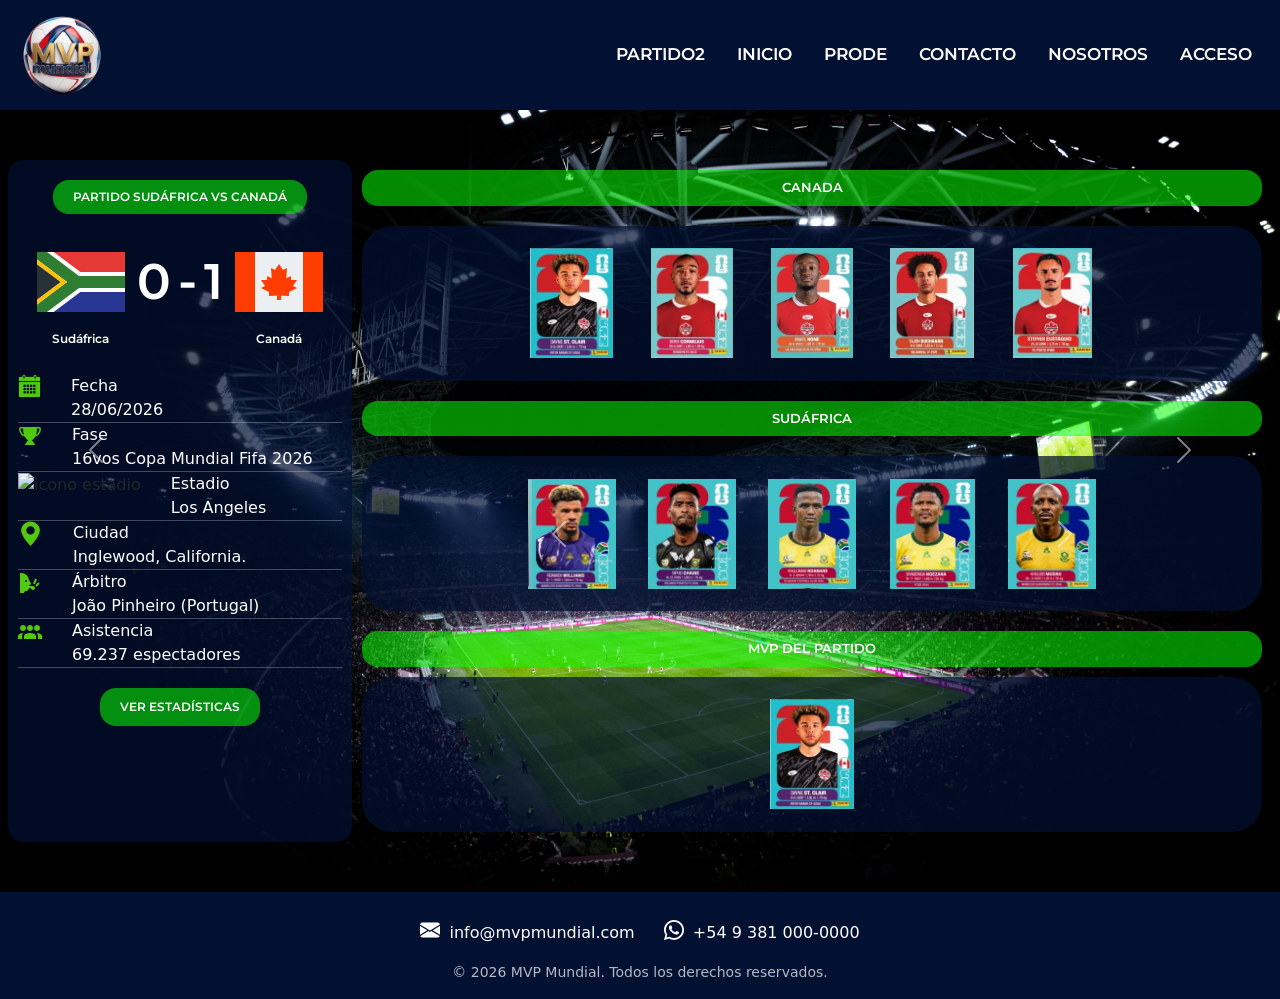
==== index.html @ 69d90908 "Se agraron nuevos efectos al logo, tambien al footer se le agego el mail y el contaacto" ====
<!doctype html>
<html lang="es">
  <head>
  <meta charset="UTF-8">
  <meta name="viewport" content="width=device-width, initial-scale=1.0">
  <meta name="description" content="pagina de mundial">
  <meta name="keywords" content="mundial 2026, album mundial, mvp, messi">
  <meta name="author" content="rosario ojeda, alejandro fourmantin, lucio llanos">
  <link rel="shortcut icon" href="./contenido/imagenes/logo.favicon.png" type="image/x-icon">
  <link href="https://cdn.jsdelivr.net/npm/bootstrap@5.3.8/dist/css/bootstrap.min.css" rel="stylesheet"
    integrity="sha384-sRIl4kxILFvY47J16cr9ZwB07vP4J8+LH7qKQnuqkuIAvNWLzeN8tE5YBujZqJLB" crossorigin="anonymous">
  <link rel="stylesheet" href="https://cdn.jsdelivr.net/npm/bootstrap-icons@1.13.1/font/bootstrap-icons.min.css">
  <link rel="stylesheet" href="./css/style.css">
  <title>MVPmundial</title>
</head>
<body>
    <header>
        <nav class="navbar navbar-expand-lg navegadorpadre p-0">
            <div class="container-fluid">
                <a class="navbar-brand" href="./index.html"><img src="./contenido/imagenes/LOGO.png" alt="logo"
                        class="logomundial"></a>
                <button class="navbar-toggler" type="button" data-bs-toggle="collapse"
                    data-bs-target="#navbarNavDropdown" aria-controls="navbarNavDropdown" aria-expanded="false"
                    aria-label="Toggle navigation">
                    <span class="navbar-toggler-icon"></span>
                </button>
                <div class="collapse navbar-collapse" id="navbarNavDropdown">
                    <ul class="navbar-nav ms-auto">
                       <li class="nav-item">
                            <a class="nav-link text-white fw-semibold mx-2" href="./pages/partido2.html">PARTIDO2</a>
                        </li>
                        <li class="nav-item">
                            <a class="nav-link text-white fw-semibold mx-2" href="./index.html">INICIO</a>
                        </li>
                         <li class="nav-item">
                            <a class="nav-link text-white fw-semibold mx-2" href="./pages/prode.html">PRODE</a>
                        </li>
                        <li class="nav-item">
                            <a class="nav-link text-white fw-semibold mx-2" href="./pages/contacto.html">CONTACTO</a>
                        </li>
                        <li class="nav-item">
                            <a class="nav-link text-white fw-semibold mx-2" href="./pages/nosotros.html">NOSOTROS</a>
                        </li>
                        <li class="nav-item">
                            <a class="nav-link text-white fw-semibold mx-2" href="./pages/login.html">ACCESO</a>
                        </li>
                       
                </div>
            </div>
        </nav>
    </header>
    <main>
        <section class="container">
      <section class="container1">
        <h6>PARTIDO SUDÁFRICA VS CANADÁ</h6>
        <div class="container-puntaje">
          <div class="bandera">
            <img
              src="./contenido/imagenes/BanderaSudafrica.png"
              alt="icono bandera argentina"
            />
            <p>Sudáfrica</p>
          </div>
          <div class="puntaje">
            <span class="puntaje-numero">0</span>
            <span class="puntaje-separador">-</span>
            <span class="puntaje-numero">1</span>
          </div>
          <div class="bandera">
            <img
              src="./contenido/imagenes/BanderaCanada.png"
              alt="icono bandera canada"
            />
            <p>Canadá</p>
          </div>
        </div>
        <div class="container-info">
          <article class="dato1">
            <div class="icono">
              <img
                src="./contenido/imagenes/IconoFecha.png"
                alt="icono fecha"
              />
            </div>
            <div class="info">
              <span class="infoTitulo">Fecha</span>
              <span class="infoValor">28/06/2026</span>
            </div>
          </article>
          <hr>
          <article class="dato1">
            <div class="icono">
              <img
                src="./contenido/imagenes/IconoTrofeo.png"
                alt="icono trofeo"
              />
            </div>
            <div class="info">
              <span class="infoTitulo">Fase</span>
              <span class="infoValor">16vos Copa Mundial Fifa 2026</span>
            </div>
          </article>
          <hr>
          <article class="dato1">
            <div class="icono">
              <img
                src="./contenido/imagenes/iconoEstadio.png"
                alt="icono estadio"
              />
            </div>
            <div class="info">
              <span class="infoTitulo">Estadio</span>
              <span class="infoValor">Los Angeles</span>
            </div>
          </article>
          <hr>
          <article class="dato1">
            <div class="icono">
              <img
                src="./contenido/imagenes/IconoUbi.png"
                alt="icono ubicacion"
              />
            </div>
            <div class="info">
              <span class="infoTitulo">Ciudad</span>
              <span class="infoValor">Inglewood, California.</span>
            </div>
          </article>
          <hr>
          <article class="dato1">
            <div class="icono">
              <img
                src="./contenido/imagenes/IconoArbitro.png"
                alt="icono arbitro"
              />
            </div>
            <div class="info">
              <span class="infoTitulo">Árbitro</span>
              <span class="infoValor">João Pinheiro (Portugal)</span>
            </div>
          </article>
          <hr>
          <article class="dato1">
            <div class="icono">
              <img
                src="./contenido/imagenes/IconoPersonas.png"
                alt="icono personas"
              />
            </div>
            <div class="info">
              <span class="infoTitulo">Asistencia</span>
              <span class="infoValor">69.237 espectadores</span>
            </div>
          </article>
          <hr>
        </div>
        <div class="container-boton">
            <button
              class="btn boton"
              type="button"
              data-bs-toggle="collapse"
              data-bs-target="#estadisticas"
              aria-expanded="false"
              aria-controls="estadisticas"
            >
              VER ESTADÍSTICAS
            </button>
            <div class="collapse collapse-horizontal" id="estadisticas">
              <div class="card card-body" style="width: 300px">
                <h6>ESTADÍSTICAS</h6>
                <div class="estadisticasNombre">
                  <P>Sudáfrica</P>
                  <P>Canadá</P>
                </div>
                <article>
                  <div class="fila">
                    <p>58%</p>
                    <p>Posesión</p>
                    <p>42%</p>
                  </div>
                  <div class="barra">
                    <div class="verde1"></div>
                    <div class="azul1"></div>
                  </div>
                </article>
                <article>
                  <div class="fila">
                    <p>12</p>
                    <p>Tiros</p>
                    <p>6</p>
                  </div>
                  <div class="barra">
                    <div class="verde2"></div>
                    <div class="azul2"></div>
                  </div>
                </article>
                <article>
                  <div class="fila">
                    <p>7</p>
                    <p>Tiros al arco</p>
                    <p>1</p>
                  </div>
                  <div class="barra">
                    <div class="verde3"></div>
                    <div class="azul3"></div>
                  </div>
                </article>
                <article>
                  <div class="fila">
                    <p>0</p>
                    <p>Tarjetas Amarillas</p>
                    <p>2</p>
                  </div>
                  <div class="barra">
                    <div class="verde4"></div>
                    <div class="azul4"></div>
                  </div>
                </article>
                <article>
                  <div class="fila">
                    <p>0</p>
                    <p>Tarjetas Rojas</p>
                    <p>0</p>
                  </div>
                  <div class="barra">
                    <div class="verde5"></div>
                    <div class="azul5"></div>
                  </div>
                </article>
              </div>
            </div>
        </div>
      </section>
      <section class="container2">
      <H3 class="nombres">CANADA</H3>
        <section class="equipos">
        <div class="container-padre">
          <div class="carousel1">
            <div id="carousel1" class="carousel slide">
              <div class="carousel-inner">
                <div class="carousel-item active">
                  <img
                    class="figu col-12"
                    src="./contenido/imagenes/CANADA1.jpg"
                    class="d-block w-100"
                    alt="..."
                  />
                  <img
                    class="figu col-12"
                    src="./contenido/imagenes/CANADA2.jpg"
                    class="d-block w-100"
                    alt="..."
                  />
                  <img
                    class="figu col-12"
                    src="./contenido/imagenes/CANADA3.jpg"
                    class="d-block w-100"
                    alt="..."
                  />
                  <img
                    class="figu col-12"
                    src="./contenido/imagenes/CANADA4.jpg"
                    class="d-block w-100"
                    alt="..."
                  />
                  <img
                    class="figu col-12"
                    src="./contenido/imagenes/CANADA5.jpg"
                    class="d-block w-100"
                    alt="..."
                  />
                  </div>
                </div>
                <div class="carousel-item">
                  <img
                    class="figu"
                    src="./contenido/imagenes/CANADA.jpg"
                    class="d-block w-100"
                    alt="..."
                  />
                  <img
                    class="figu"
                    src="./contenido/imagenes/CANADA7.jpg"
                    class="d-block w-100"
                    alt="..."
                  />
                  <img
                    class="figu"
                    src="./contenido/imagenes/CANADA8.jpg"
                    class="d-block w-100"
                    alt="..."
                  />
                  <img
                    class="figu"
                    src="./contenido/imagenes/CANADA9.jpg"
                    class="d-block w-100"
                    alt="..."
                  />
                  <img
                    class="figu"
                    src="./contenido/imagenes/CANADA10.jpg"
                    class="d-block w-100"
                    alt="..."
                  />
                  <img
                    class="figu"
                    src="./contenido/imagenes/CANADA11.jpg"
                    class="d-block w-100"
                    alt="..."
                  />
                   </div>
                </div>
              </div>
              <button
                class="carousel-control-prev"
                type="button"
                data-bs-target="#carousel1"
                data-bs-slide="prev"
              >
                <span
                  class="carousel-control-prev-icon"
                  aria-hidden="true"
                ></span>
                <span class="visually-hidden">Previous</span>
              </button>
              <button
                class="carousel-control-next"
                type="button"
                data-bs-target="#carousel1"
                data-bs-slide="next"
              >
                <span
                  class="carousel-control-next-icon"
                  aria-hidden="true"
                ></span>
                <span class="visually-hidden">Next</span>
              </button>
            </div>
          </div>
        </div>
      </section>
       <h3 class="nombres">SUDÁFRICA</h3>
        <section class="equipos">
        <div class="container-padre">
          <div class="carousel1">
            <div id="carousel4" class="carousel slide">
              <div class="carousel-inner">
                <div class="carousel-item active">
                  <img
                    class="figu"
                    src="./contenido/imagenes/sud1.jpg"
                    class="d-block w-100"
                    alt="..."
                  />
                  <img
                    class="figu"
                    src="./contenido/imagenes/sud2.jpg"
                    class="d-block w-100"
                    alt="..."
                  />
                  <img
                    class="figu"
                    src="./contenido/imagenes/sud3.jpg"
                    class="d-block w-100"
                    alt="..."
                  />
                  <img
                    class="figu"
                    src="./contenido/imagenes/sud4.jpg"
                    class="d-block w-100"
                    alt="..."
                  />
                  <img
                    class="figu"
                    src="./contenido/imagenes/sud5.jpg"
                    class="d-block w-100"
                    alt="..."
                  />
                </div>
                <div class="carousel-item canada">
                  <img
                    class="figu"
                    src="./contenido/imagenes/sud6.jpg"
                    class="d-block w-100"
                    alt="..."
                  />
                  <img
                    class="figu"
                    src="./contenido/imagenes/sud7.jpg"
                    class="d-block w-100"
                    alt="..."
                  />
                  <img
                    class="figu"
                    src="./contenido/imagenes/sud8.jpg"
                    class="d-block w-100"
                    alt="..."
                  />
                  <img
                    class="figu"
                    src="./contenido/imagenes/sud9.jpg"
                    class="d-block w-100"
                    alt="..."
                  />
                  <img
                    class="figu"
                    src="./contenido/imagenes/sud10.jpg"
                    class="d-block w-100"
                    alt="..."
                  />
                  <img
                    class="figu"
                    src="./contenido/imagenes/sud11.jpg"
                    class="d-block w-100"
                    alt="..."
                  />
                </div>
              </div>
              <button
                class="carousel-control-prev"
                type="button"
                data-bs-target="#carousel4"
                data-bs-slide="prev"
              >
                <span
                  class="carousel-control-prev-icon"
                  aria-hidden="true"
                ></span>
                <span class="visually-hidden">Previous</span>
              </button>
              <button
                class="carousel-control-next"
                type="button"
                data-bs-target="#carousel4"
                data-bs-slide="next"
              >
                <span
                  class="carousel-control-next-icon"
                  aria-hidden="true"
                ></span>
                <span class="visually-hidden">Next</span>
              </button>
            </div>
          </div>
        </div>
      </section>  
          <H3 class="nombres">MVP DEL PARTIDO</H3>
        <section class="mvp">
       <img class="figu" src="./contenido/imagenes/CANADA1.jpg" alt="">
      </section>
    </section>
    </section>
    </main>
    <footer class="pt-4 pb-3 bg-footer text-white mt-auto w-100">
        <div class="container-fluid text-center">
            
            <div class="mb-3">
                <a href="mailto:info@mvpmundial.com" class="text-white text-decoration-none me-3 me-md-4 d-inline-block mb-2 mb-md-0">
                    <i class="bi bi-envelope-fill fs-5 me-1"></i> info@mvpmundial.com
                </a>
                
                <a href="./error404.html" target="_blank" class="text-white text-decoration-none d-inline-block">
                    <i class="bi bi-whatsapp fs-5 me-1"></i> +54 9 381 000-0000
                </a>
            </div>

            <p class="mb-0 small texto-copyright">
                &copy; 2026 MVP Mundial. Todos los derechos reservados.
            </p>
            
        </div>
    </footer>
    <script src="https://cdn.jsdelivr.net/npm/bootstrap@5.3.8/dist/js/bootstrap.bundle.min.js"
        integrity="sha384-FKyoEForCGlyvwx9Hj09JcYn3nv7wiPVlz7YYwJrWVcXK/BmnVDxM+D2scQbITxI"
        crossorigin="anonymous"></script>
</body>
</html>
---- css/style.css ----
@import url("https://fonts.googleapis.com/css2?family=Montserrat:wght@100..900&display=swap");

/* ==========================
RESET
========================== */

* {
  margin: 0;
  padding: 0;
  box-sizing: border-box;
}

/* ==========================
VARIABLES
========================== */

:root {
  /* Colores */
  --color-primary: #021031;
  --color-secondary: #3a954a;
  --color-danger: #d33b45;
  --color-texto: #ffffff;
  --color-subtitulos: #ebebeb;
  --color-cards: #021031b6;
  --color-nav: #021031cb;
  --color-dorado-oscuro: #d4af37;

  /* Tipografía */
  --font-family: "Montserrat", sans-serif;
  --font-size: 17px;
  --font-grosor: 600;
  --font-background: #09ff008a;

  /* Bordes */
  --border-radius: 1rem;
  --border-none: 0;
}

/* ==========================
ESTILOS GENERALES
========================== */

main {
  background-image: url(../contenido/imagenes/Estadio.jpg);
  background-size: cover;
  display: flex;
  justify-content: center;
}

hr {
  width: 100%;
  margin: auto;
  color: var(--color-texto);
}

span {
  color: var(--color-texto);
}

/* ==========================
NAVBAR
========================== */

.navegadorpadre {
  font-family: var(--font-family);
  font-size: var(--font-size);
  background-color: var(--color-primary);
}

.logomundial {
  height: 100px;
  width: auto;
  transition: transform 0.3s ease-in-out, filter 0.3s ease-in-out;
}
.logomundial:hover {
    transform: scale(1.1); 
    filter: drop-shadow(0px 5px 15px rgba(250, 250, 250, 0.918)); 
    cursor: pointer;
}

.nav-link {
  display: inline-block;
  transition: transform 0.2s;
}

.nav-link:hover {
  transform: scale(1.1);
}

.navbar-toggler-icon {
  filter: invert(1) brightness(100%);
}
/* ==========================
CONTENEDOR PRINCIPAL
========================== */

.container {
  display: flex;
  flex-direction: row;
  justify-content: center;
  width: 100%;
  margin: 0;
  padding: 50px;
}

/* ==========================
TARJETA DEL PARTIDO
========================== */

.container1 {
  width: 400px;
  padding: 10px;
  background-color: var(--color-cards);
  border: var(--border-none);
  border-radius: var(--border-radius);
  display: flex;
  flex-direction: column;
  align-items: center;
}

.container-puntaje {
  width: 100%;
  display: flex;
  flex-direction: row;
  padding: 10px 20px;
  color: var(--color-texto);
  font-family: var(--font-family);
  font-size: 12px;
  font-weight: var(--font-grosor);
}

.bandera {
  width: 30%;
  display: flex;
  flex-direction: column;
  align-items: center;
  color: var(--color-texto);
}

.puntaje {
  width: 40%;
  display: flex;
  justify-content: space-around;
  align-items: flex-start;
  font-family: var(--font-family);
  font-size: 50px;
  font-weight: var(--font-grosor);
  color: var(--color-texto);
  padding: 10px;
}

.container-info {
  width: 100%;
  display: flex;
  flex-direction: column;
}

.dato1 {
  display: flex;
  width: 100%;
}

.info {
  display: flex;
  flex-direction: column;
  margin-left: 30px;
}

.infoTitulo,
.infoValor {
  color: var(--color-texto);
}

/* ==========================
BOTONES
========================== */

.container-boton {
  position: relative;
  display: flex;
  align-items: flex-start;
  gap: 10px;
  padding-top: 10px;
}

.boton,
h6 {
  padding: 10px 20px;
  margin: 10px;
  border: var(--border-none);
  border-radius: var(--border-radius);
  background-color: var(--font-background);
  color: var(--color-texto);
  font-family: var(--font-family);
  font-size: 12px;
  font-weight: var(--font-grosor);
  text-align: center;
  animation: brillo 2s ease-in-out infinite alternate;
}

.boton:hover {
  transform: scale(1.1);
  transition: 0.2s;
  color: var(--color-texto);
}

#estadisticas {
  position: absolute;
  bottom: 60px;
  left: 50%;
  transform: translateX(-50%);
  z-index: 1000;
}

/* ==========================
ESTADÍSTICAS
========================== */

.card-body {
  display: flex;
  flex-direction: column;
  background-color: rgb(199, 199, 199);
}

.estadisticasNombre,
.fila {
  width: 100%;
  display: flex;
  justify-content: space-between;
}

.barra {
  display: flex;
}
/* ==========================
FIGURITAS Y CARRUSEL
========================== */

.equipos {
  display: flex;
}

.container-padre,
.mvp {
  margin: 10px;
  width: 900px;
  height: 155px;
  padding: 15px;
  background-color: var(--color-cards);
  border-radius: 30px;
  display: flex;
  justify-content: center;
  align-items: center;
}

.figu {
  width: 105px;
  height: 110px;
  margin: 5px;
  object-fit: contain;
  cursor: pointer;
  transition: transform 0.3s ease;
}

.figu:hover {
  transform: scale(1.1);
}

.nombres {
  display: flex;
  justify-content: center;
  margin: 10px;
  padding: 10px 20px;
  border: none;
  border-radius: var(--border-radius);
  background-color: var(--font-background);
  color: var(--color-texto);
  font-family: var(--font-family);
  font-size: 13px;
  font-weight: var(--font-grosor);
  animation: brillo 2s ease-in-out infinite alternate;
}

@keyframes brillo {
  from {
    text-shadow:
      0 0 3px #fff,
      0 0 4px #fff,
      0 0 10px #ffcc00,
      0 0 14px #ffcc00;
  }
}

/* ==========================
PRODE
========================== */

.prode2 {
  padding: 50px;
}

.titulo-prode {
  padding: 10px;
  border-radius: var(--border-radius);
  background-color: var(--font-background);
  color: var(--color-texto);
  font-family: var(--font-family);
  font-size: 30px;
  font-weight: var(--font-grosor);
  animation: brillo 2s ease-in-out infinite alternate;
}

.container-prode {
  display: flex;
  justify-content: space-around;
  flex-wrap: wrap;
}

.equipos-prode {
  width: 50%;
}

.carousel-prode {
  width: 300px;
}

.espacios {
  height: 10px;
}

.bg-prode {
  background-color: var(--color-cards);
  border-radius: var(--border-radius);
}

/* ==========================
NOSOTROS
========================== */

.container-nosotros {
  background-color: rgb(248, 242, 242);
  border-radius: var(--border-radius);
  padding: 10px;
}
/* ==========================
FOOTER
========================== */

.bg-footer {
  background-color: var(--color-primary);
}

.separador-footer {
  border-top: 1px solid var(--color-subtitulos);
}

.texto-copyright {
  color: rgba(255, 255, 255, 0.7);
}

footer {
  margin: 0;
  padding: 0;
}
/* ==========================
RESPONSIVE
========================== */
/* ==========================
CELULAR
========================== */

@media (max-width: 768px) {
  .container {
    flex-direction: column;
    padding: 20px;
  }

  .container1,
  .container2 {
    width: 100%;
  }

  .container-padre,
  .mvp {
    width: 100%;
    height: auto;
    padding: 15px;
  }

  .grid-figu {
    display: grid;
    grid-template-columns: 1fr;
    justify-items: center;
    align-items: center;
    gap: 15px;
    width: 100%;
  }

  .figu {
    width: 120px;
    height: auto;
  }

  .carousel-item {
    width: 100%;
  }
}
/* ==========================
TABLET
========================== */

@media (max-width: 1024px) {
  .container {
    flex-wrap: wrap;
  }

  .container1,
  .container2 {
    width: 100%;
  }

  .container-padre,
  .mvp {
    width: 100%;
    height: auto;
  }

  .grid-figu {
    display: grid;
    grid-template-columns: repeat(3, 1fr);
    justify-items: center;
    align-items: center;
    gap: 10px;
  }

  .figu {
    width: 90px;
    height: auto;
  }
}
.btn-contacto {
    background-color:#021031;
    border-color:#021031
}

.btn-contacto:hover {
    background-color: #0b5ed7
}
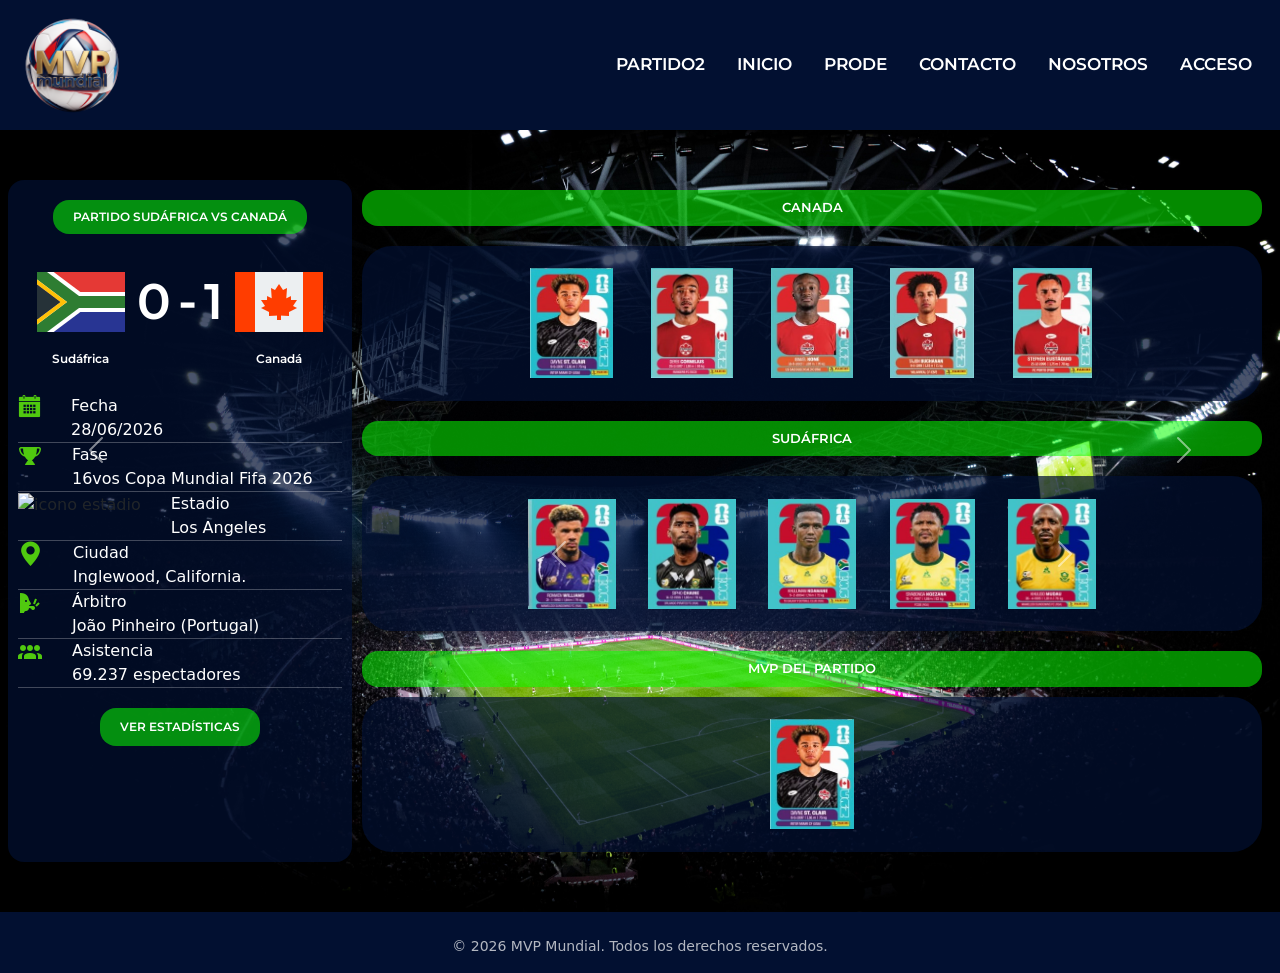
==== commit 66faf8dc: "Merge pull request #28 from luciollanos1234-eng/feature/container-padre2 Feature/container padre2" ====
--- a/index.html
+++ b/index.html
@@ -451,23 +451,11 @@
     </section>
     </section>
     </main>
-    <footer class="pt-4 pb-3 bg-footer text-white mt-auto w-100">
-        <div class="container-fluid text-center">
-            
-            <div class="mb-3">
-                <a href="mailto:info@mvpmundial.com" class="text-white text-decoration-none me-3 me-md-4 d-inline-block mb-2 mb-md-0">
-                    <i class="bi bi-envelope-fill fs-5 me-1"></i> info@mvpmundial.com
-                </a>
-                
-                <a href="./error404.html" target="_blank" class="text-white text-decoration-none d-inline-block">
-                    <i class="bi bi-whatsapp fs-5 me-1"></i> +54 9 381 000-0000
-                </a>
-            </div>
-
+    <footer class="pt-4 pb-3 bg-footer text-white">
+        <div class="container-footer text-center">
             <p class="mb-0 small texto-copyright">
                 &copy; 2026 MVP Mundial. Todos los derechos reservados.
             </p>
-            
         </div>
     </footer>
     <script src="https://cdn.jsdelivr.net/npm/bootstrap@5.3.8/dist/js/bootstrap.bundle.min.js"
--- a/css/style.css
+++ b/css/style.css
@@ -68,14 +68,8 @@
 }
 
 .logomundial {
-  height: 100px;
+  height: 120px;
   width: auto;
-  transition: transform 0.3s ease-in-out, filter 0.3s ease-in-out;
-}
-.logomundial:hover {
-    transform: scale(1.1); 
-    filter: drop-shadow(0px 5px 15px rgba(250, 250, 250, 0.918)); 
-    cursor: pointer;
 }
 
 .nav-link {
@@ -438,11 +432,3 @@
     height: auto;
   }
 }
-.btn-contacto {
-    background-color:#021031;
-    border-color:#021031
-}
-
-.btn-contacto:hover {
-    background-color: #0b5ed7
-}
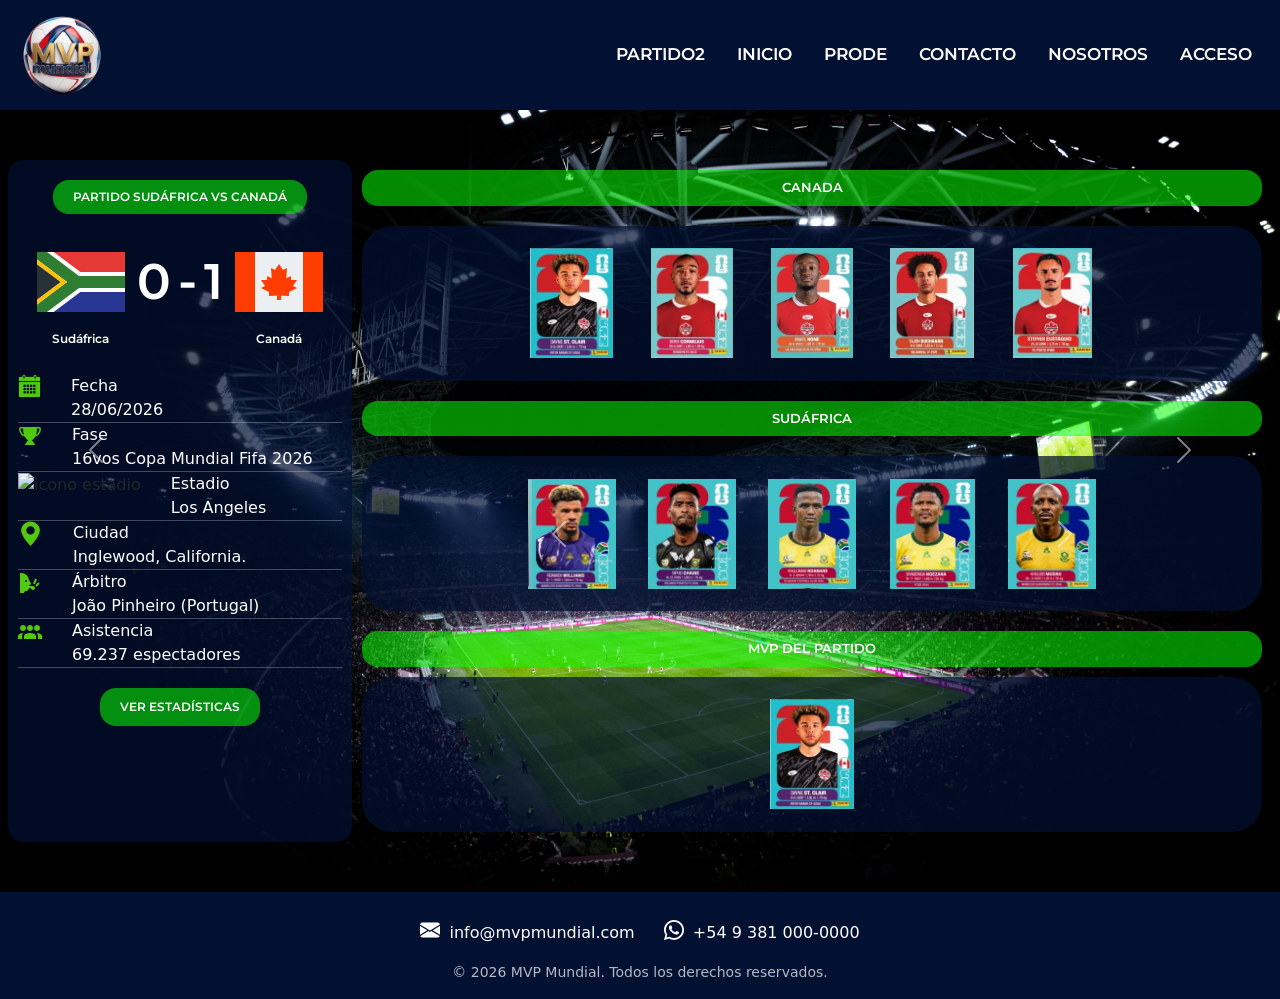
==== commit 67f88eab: "Merge pull request #29 from luciollanos1234-eng/future/nabvart3 Future/nabvart3" ====
--- a/index.html
+++ b/index.html
@@ -451,11 +451,23 @@
     </section>
     </section>
     </main>
-    <footer class="pt-4 pb-3 bg-footer text-white">
-        <div class="container-footer text-center">
+    <footer class="pt-4 pb-3 bg-footer text-white mt-auto w-100">
+        <div class="container-fluid text-center">
+            
+            <div class="mb-3">
+                <a href="mailto:info@mvpmundial.com" class="text-white text-decoration-none me-3 me-md-4 d-inline-block mb-2 mb-md-0">
+                    <i class="bi bi-envelope-fill fs-5 me-1"></i> info@mvpmundial.com
+                </a>
+                
+                <a href="./error404.html" target="_blank" class="text-white text-decoration-none d-inline-block">
+                    <i class="bi bi-whatsapp fs-5 me-1"></i> +54 9 381 000-0000
+                </a>
+            </div>
+
             <p class="mb-0 small texto-copyright">
                 &copy; 2026 MVP Mundial. Todos los derechos reservados.
             </p>
+            
         </div>
     </footer>
     <script src="https://cdn.jsdelivr.net/npm/bootstrap@5.3.8/dist/js/bootstrap.bundle.min.js"
--- a/css/style.css
+++ b/css/style.css
@@ -68,8 +68,14 @@
 }
 
 .logomundial {
-  height: 120px;
+  height: 100px;
   width: auto;
+  transition: transform 0.3s ease-in-out, filter 0.3s ease-in-out;
+}
+.logomundial:hover {
+    transform: scale(1.1); 
+    filter: drop-shadow(0px 5px 15px rgba(250, 250, 250, 0.918)); 
+    cursor: pointer;
 }
 
 .nav-link {
@@ -432,3 +438,11 @@
     height: auto;
   }
 }
+.btn-contacto {
+    background-color:#021031;
+    border-color:#021031
+}
+
+.btn-contacto:hover {
+    background-color: #0b5ed7
+}
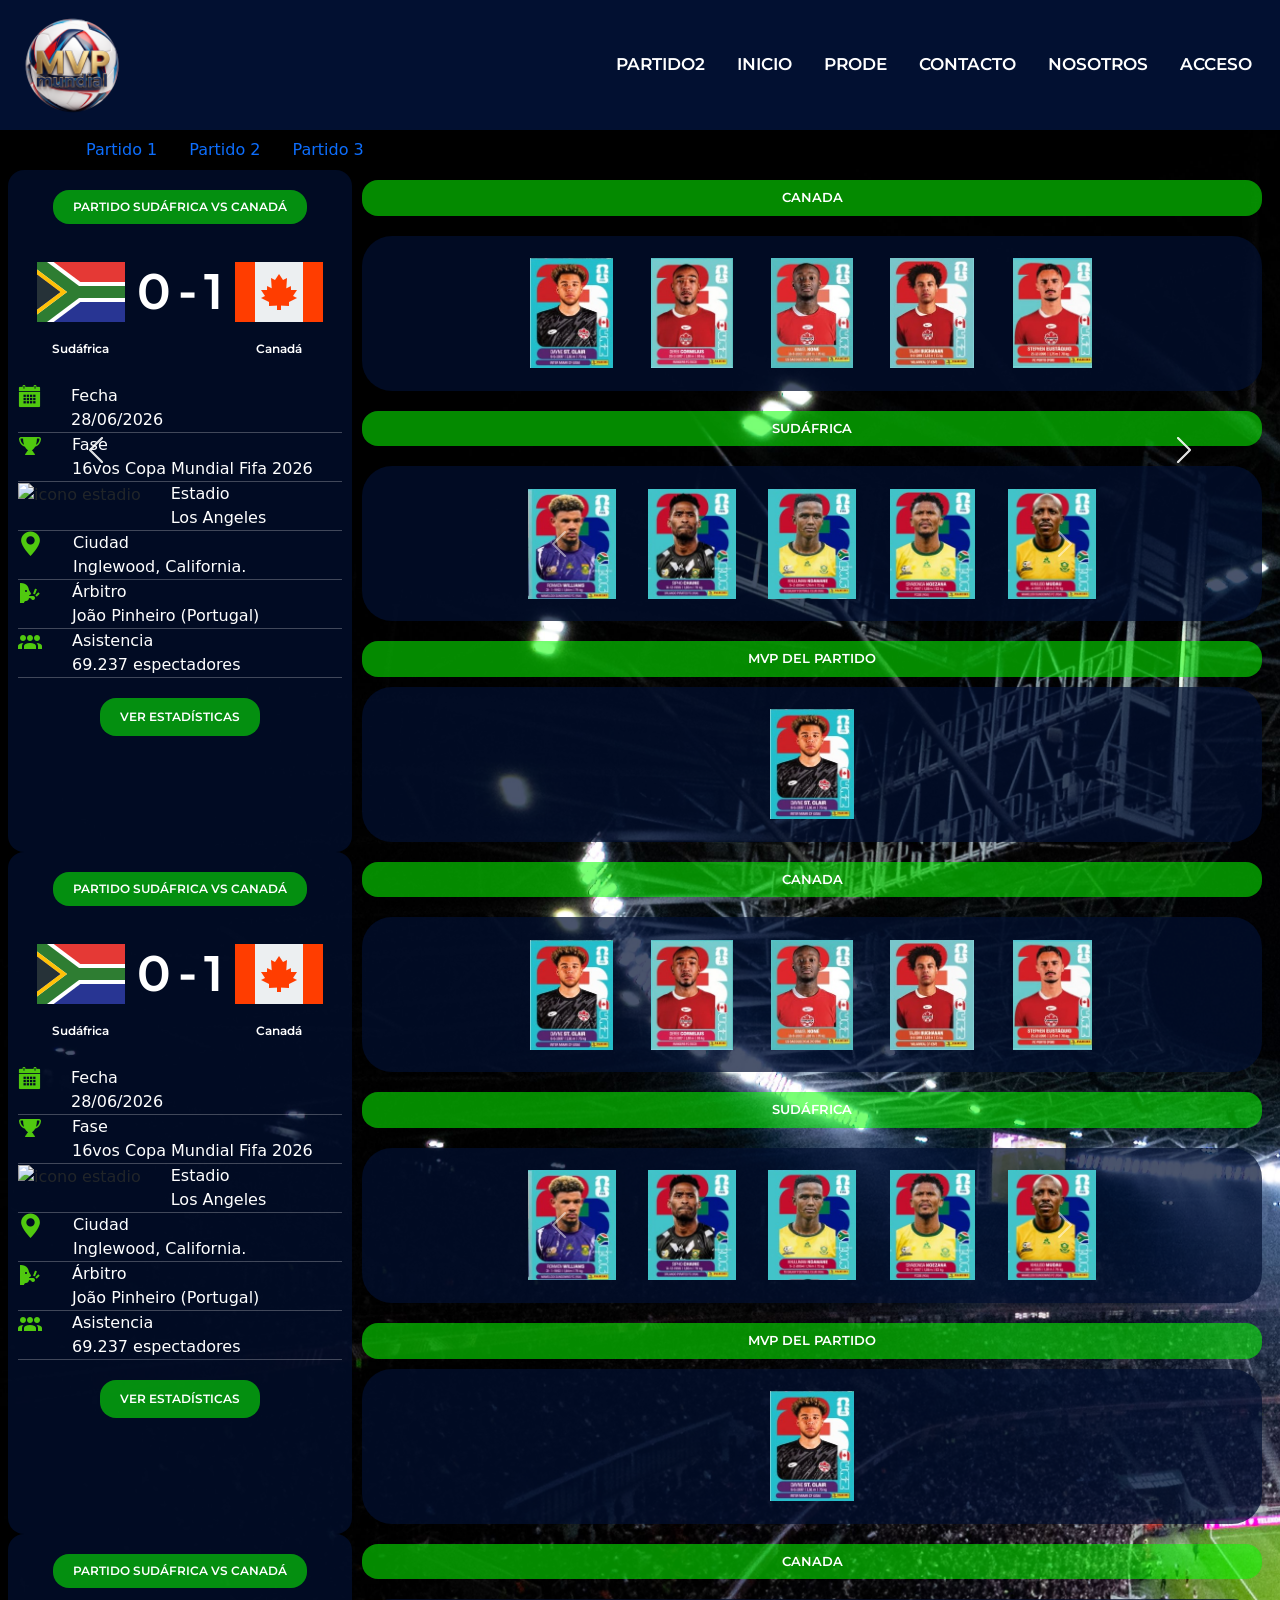
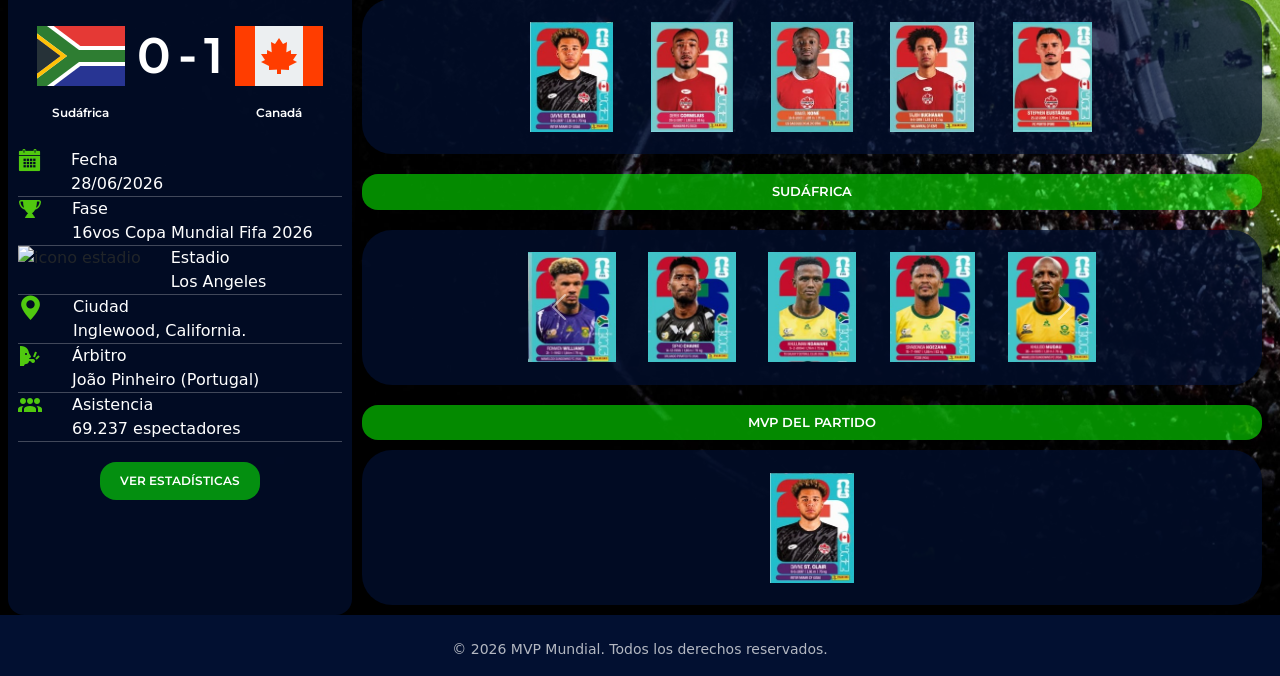
==== commit 2b7343ac: "agregue boton de navs tabs de bootrstrap debajo de la class contenedor-padre en html y ids en seccio" ====
--- a/index.html
+++ b/index.html
@@ -50,7 +50,19 @@
         </nav>
     </header>
     <main>
-        <section class="container">
+    <section class="contenedor-padre">
+   <ul class="nav p-5justify-content-center">
+  <li class="nav-item">
+    <a class="nav-link active" aria-current="page" href="#partido1">Partido 1</a>
+  </li>
+  <li class="nav-item">
+    <a class="nav-link" href="#partido2">Partido 2</a>
+  </li>
+  <li class="nav-item">
+    <a class="nav-link" href="#partido3">Partido 3</a>
+  </li>
+</ul>
+    <section class="container" id="partido1">
       <section class="container1">
         <h6>PARTIDO SUDÁFRICA VS CANADÁ</h6>
         <div class="container-puntaje">
@@ -450,24 +462,813 @@
       </section>
     </section>
     </section>
+     <section class="container" id="partido2">
+      <section class="container1">
+        <h6>PARTIDO SUDÁFRICA VS CANADÁ</h6>
+        <div class="container-puntaje">
+          <div class="bandera">
+            <img
+              src="./contenido/imagenes/BanderaSudafrica.png"
+              alt="icono bandera argentina"
+            />
+            <p>Sudáfrica</p>
+          </div>
+          <div class="puntaje">
+            <span class="puntaje-numero">0</span>
+            <span class="puntaje-separador">-</span>
+            <span class="puntaje-numero">1</span>
+          </div>
+          <div class="bandera">
+            <img
+              src="./contenido/imagenes/BanderaCanada.png"
+              alt="icono bandera canada"
+            />
+            <p>Canadá</p>
+          </div>
+        </div>
+        <div class="container-info">
+          <article class="dato1">
+            <div class="icono">
+              <img
+                src="./contenido/imagenes/IconoFecha.png"
+                alt="icono fecha"
+              />
+            </div>
+            <div class="info">
+              <span class="infoTitulo">Fecha</span>
+              <span class="infoValor">28/06/2026</span>
+            </div>
+          </article>
+          <hr>
+          <article class="dato1">
+            <div class="icono">
+              <img
+                src="./contenido/imagenes/IconoTrofeo.png"
+                alt="icono trofeo"
+              />
+            </div>
+            <div class="info">
+              <span class="infoTitulo">Fase</span>
+              <span class="infoValor">16vos Copa Mundial Fifa 2026</span>
+            </div>
+          </article>
+          <hr>
+          <article class="dato1">
+            <div class="icono">
+              <img
+                src="./contenido/imagenes/iconoEstadio.png"
+                alt="icono estadio"
+              />
+            </div>
+            <div class="info">
+              <span class="infoTitulo">Estadio</span>
+              <span class="infoValor">Los Angeles</span>
+            </div>
+          </article>
+          <hr>
+          <article class="dato1">
+            <div class="icono">
+              <img
+                src="./contenido/imagenes/IconoUbi.png"
+                alt="icono ubicacion"
+              />
+            </div>
+            <div class="info">
+              <span class="infoTitulo">Ciudad</span>
+              <span class="infoValor">Inglewood, California.</span>
+            </div>
+          </article>
+          <hr>
+          <article class="dato1">
+            <div class="icono">
+              <img
+                src="./contenido/imagenes/IconoArbitro.png"
+                alt="icono arbitro"
+              />
+            </div>
+            <div class="info">
+              <span class="infoTitulo">Árbitro</span>
+              <span class="infoValor">João Pinheiro (Portugal)</span>
+            </div>
+          </article>
+          <hr>
+          <article class="dato1">
+            <div class="icono">
+              <img
+                src="./contenido/imagenes/IconoPersonas.png"
+                alt="icono personas"
+              />
+            </div>
+            <div class="info">
+              <span class="infoTitulo">Asistencia</span>
+              <span class="infoValor">69.237 espectadores</span>
+            </div>
+          </article>
+          <hr>
+        </div>
+        <div class="container-boton">
+            <button
+              class="btn boton"
+              type="button"
+              data-bs-toggle="collapse"
+              data-bs-target="#estadisticas"
+              aria-expanded="false"
+              aria-controls="estadisticas"
+            >
+              VER ESTADÍSTICAS
+            </button>
+            <div class="collapse collapse-horizontal" id="estadisticas">
+              <div class="card card-body" style="width: 300px">
+                <h6>ESTADÍSTICAS</h6>
+                <div class="estadisticasNombre">
+                  <P>Sudáfrica</P>
+                  <P>Canadá</P>
+                </div>
+                <article>
+                  <div class="fila">
+                    <p>58%</p>
+                    <p>Posesión</p>
+                    <p>42%</p>
+                  </div>
+                  <div class="barra">
+                    <div class="verde1"></div>
+                    <div class="azul1"></div>
+                  </div>
+                </article>
+                <article>
+                  <div class="fila">
+                    <p>12</p>
+                    <p>Tiros</p>
+                    <p>6</p>
+                  </div>
+                  <div class="barra">
+                    <div class="verde2"></div>
+                    <div class="azul2"></div>
+                  </div>
+                </article>
+                <article>
+                  <div class="fila">
+                    <p>7</p>
+                    <p>Tiros al arco</p>
+                    <p>1</p>
+                  </div>
+                  <div class="barra">
+                    <div class="verde3"></div>
+                    <div class="azul3"></div>
+                  </div>
+                </article>
+                <article>
+                  <div class="fila">
+                    <p>0</p>
+                    <p>Tarjetas Amarillas</p>
+                    <p>2</p>
+                  </div>
+                  <div class="barra">
+                    <div class="verde4"></div>
+                    <div class="azul4"></div>
+                  </div>
+                </article>
+                <article>
+                  <div class="fila">
+                    <p>0</p>
+                    <p>Tarjetas Rojas</p>
+                    <p>0</p>
+                  </div>
+                  <div class="barra">
+                    <div class="verde5"></div>
+                    <div class="azul5"></div>
+                  </div>
+                </article>
+              </div>
+            </div>
+        </div>
+      </section>
+      <section class="container2">
+      <H3 class="nombres">CANADA</H3>
+        <section class="equipos">
+        <div class="container-padre">
+          <div class="carousel1">
+            <div id="carousel1" class="carousel slide">
+              <div class="carousel-inner">
+                <div class="carousel-item active">
+                  <img
+                    class="figu col-12"
+                    src="./contenido/imagenes/CANADA1.jpg"
+                    class="d-block w-100"
+                    alt="..."
+                  />
+                  <img
+                    class="figu col-12"
+                    src="./contenido/imagenes/CANADA2.jpg"
+                    class="d-block w-100"
+                    alt="..."
+                  />
+                  <img
+                    class="figu col-12"
+                    src="./contenido/imagenes/CANADA3.jpg"
+                    class="d-block w-100"
+                    alt="..."
+                  />
+                  <img
+                    class="figu col-12"
+                    src="./contenido/imagenes/CANADA4.jpg"
+                    class="d-block w-100"
+                    alt="..."
+                  />
+                  <img
+                    class="figu col-12"
+                    src="./contenido/imagenes/CANADA5.jpg"
+                    class="d-block w-100"
+                    alt="..."
+                  />
+                  </div>
+                </div>
+                <div class="carousel-item">
+                  <img
+                    class="figu"
+                    src="./contenido/imagenes/CANADA.jpg"
+                    class="d-block w-100"
+                    alt="..."
+                  />
+                  <img
+                    class="figu"
+                    src="./contenido/imagenes/CANADA7.jpg"
+                    class="d-block w-100"
+                    alt="..."
+                  />
+                  <img
+                    class="figu"
+                    src="./contenido/imagenes/CANADA8.jpg"
+                    class="d-block w-100"
+                    alt="..."
+                  />
+                  <img
+                    class="figu"
+                    src="./contenido/imagenes/CANADA9.jpg"
+                    class="d-block w-100"
+                    alt="..."
+                  />
+                  <img
+                    class="figu"
+                    src="./contenido/imagenes/CANADA10.jpg"
+                    class="d-block w-100"
+                    alt="..."
+                  />
+                  <img
+                    class="figu"
+                    src="./contenido/imagenes/CANADA11.jpg"
+                    class="d-block w-100"
+                    alt="..."
+                  />
+                   </div>
+                </div>
+              </div>
+              <button
+                class="carousel-control-prev"
+                type="button"
+                data-bs-target="#carousel1"
+                data-bs-slide="prev"
+              >
+                <span
+                  class="carousel-control-prev-icon"
+                  aria-hidden="true"
+                ></span>
+                <span class="visually-hidden">Previous</span>
+              </button>
+              <button
+                class="carousel-control-next"
+                type="button"
+                data-bs-target="#carousel1"
+                data-bs-slide="next"
+              >
+                <span
+                  class="carousel-control-next-icon"
+                  aria-hidden="true"
+                ></span>
+                <span class="visually-hidden">Next</span>
+              </button>
+            </div>
+          </div>
+        </div>
+      </section>
+       <h3 class="nombres">SUDÁFRICA</h3>
+        <section class="equipos">
+        <div class="container-padre">
+          <div class="carousel1">
+            <div id="carousel4" class="carousel slide">
+              <div class="carousel-inner">
+                <div class="carousel-item active">
+                  <img
+                    class="figu"
+                    src="./contenido/imagenes/sud1.jpg"
+                    class="d-block w-100"
+                    alt="..."
+                  />
+                  <img
+                    class="figu"
+                    src="./contenido/imagenes/sud2.jpg"
+                    class="d-block w-100"
+                    alt="..."
+                  />
+                  <img
+                    class="figu"
+                    src="./contenido/imagenes/sud3.jpg"
+                    class="d-block w-100"
+                    alt="..."
+                  />
+                  <img
+                    class="figu"
+                    src="./contenido/imagenes/sud4.jpg"
+                    class="d-block w-100"
+                    alt="..."
+                  />
+                  <img
+                    class="figu"
+                    src="./contenido/imagenes/sud5.jpg"
+                    class="d-block w-100"
+                    alt="..."
+                  />
+                </div>
+                <div class="carousel-item canada">
+                  <img
+                    class="figu"
+                    src="./contenido/imagenes/sud6.jpg"
+                    class="d-block w-100"
+                    alt="..."
+                  />
+                  <img
+                    class="figu"
+                    src="./contenido/imagenes/sud7.jpg"
+                    class="d-block w-100"
+                    alt="..."
+                  />
+                  <img
+                    class="figu"
+                    src="./contenido/imagenes/sud8.jpg"
+                    class="d-block w-100"
+                    alt="..."
+                  />
+                  <img
+                    class="figu"
+                    src="./contenido/imagenes/sud9.jpg"
+                    class="d-block w-100"
+                    alt="..."
+                  />
+                  <img
+                    class="figu"
+                    src="./contenido/imagenes/sud10.jpg"
+                    class="d-block w-100"
+                    alt="..."
+                  />
+                  <img
+                    class="figu"
+                    src="./contenido/imagenes/sud11.jpg"
+                    class="d-block w-100"
+                    alt="..."
+                  />
+                </div>
+              </div>
+              <button
+                class="carousel-control-prev"
+                type="button"
+                data-bs-target="#carousel4"
+                data-bs-slide="prev"
+              >
+                <span
+                  class="carousel-control-prev-icon"
+                  aria-hidden="true"
+                ></span>
+                <span class="visually-hidden">Previous</span>
+              </button>
+              <button
+                class="carousel-control-next"
+                type="button"
+                data-bs-target="#carousel4"
+                data-bs-slide="next"
+              >
+                <span
+                  class="carousel-control-next-icon"
+                  aria-hidden="true"
+                ></span>
+                <span class="visually-hidden">Next</span>
+              </button>
+            </div>
+          </div>
+        </div>
+      </section>  
+          <H3 class="nombres">MVP DEL PARTIDO</H3>
+        <section class="mvp">
+       <img class="figu" src="./contenido/imagenes/CANADA1.jpg" alt="">
+      </section>
+    </section>
+    </section>
+     <section class="container" id="partido3">
+      <section class="container1">
+        <h6>PARTIDO SUDÁFRICA VS CANADÁ</h6>
+        <div class="container-puntaje">
+          <div class="bandera">
+            <img
+              src="./contenido/imagenes/BanderaSudafrica.png"
+              alt="icono bandera argentina"
+            />
+            <p>Sudáfrica</p>
+          </div>
+          <div class="puntaje">
+            <span class="puntaje-numero">0</span>
+            <span class="puntaje-separador">-</span>
+            <span class="puntaje-numero">1</span>
+          </div>
+          <div class="bandera">
+            <img
+              src="./contenido/imagenes/BanderaCanada.png"
+              alt="icono bandera canada"
+            />
+            <p>Canadá</p>
+          </div>
+        </div>
+        <div class="container-info">
+          <article class="dato1">
+            <div class="icono">
+              <img
+                src="./contenido/imagenes/IconoFecha.png"
+                alt="icono fecha"
+              />
+            </div>
+            <div class="info">
+              <span class="infoTitulo">Fecha</span>
+              <span class="infoValor">28/06/2026</span>
+            </div>
+          </article>
+          <hr>
+          <article class="dato1">
+            <div class="icono">
+              <img
+                src="./contenido/imagenes/IconoTrofeo.png"
+                alt="icono trofeo"
+              />
+            </div>
+            <div class="info">
+              <span class="infoTitulo">Fase</span>
+              <span class="infoValor">16vos Copa Mundial Fifa 2026</span>
+            </div>
+          </article>
+          <hr>
+          <article class="dato1">
+            <div class="icono">
+              <img
+                src="./contenido/imagenes/iconoEstadio.png"
+                alt="icono estadio"
+              />
+            </div>
+            <div class="info">
+              <span class="infoTitulo">Estadio</span>
+              <span class="infoValor">Los Angeles</span>
+            </div>
+          </article>
+          <hr>
+          <article class="dato1">
+            <div class="icono">
+              <img
+                src="./contenido/imagenes/IconoUbi.png"
+                alt="icono ubicacion"
+              />
+            </div>
+            <div class="info">
+              <span class="infoTitulo">Ciudad</span>
+              <span class="infoValor">Inglewood, California.</span>
+            </div>
+          </article>
+          <hr>
+          <article class="dato1">
+            <div class="icono">
+              <img
+                src="./contenido/imagenes/IconoArbitro.png"
+                alt="icono arbitro"
+              />
+            </div>
+            <div class="info">
+              <span class="infoTitulo">Árbitro</span>
+              <span class="infoValor">João Pinheiro (Portugal)</span>
+            </div>
+          </article>
+          <hr>
+          <article class="dato1">
+            <div class="icono">
+              <img
+                src="./contenido/imagenes/IconoPersonas.png"
+                alt="icono personas"
+              />
+            </div>
+            <div class="info">
+              <span class="infoTitulo">Asistencia</span>
+              <span class="infoValor">69.237 espectadores</span>
+            </div>
+          </article>
+          <hr>
+        </div>
+        <div class="container-boton">
+            <button
+              class="btn boton"
+              type="button"
+              data-bs-toggle="collapse"
+              data-bs-target="#estadisticas"
+              aria-expanded="false"
+              aria-controls="estadisticas"
+            >
+              VER ESTADÍSTICAS
+            </button>
+            <div class="collapse collapse-horizontal" id="estadisticas">
+              <div class="card card-body" style="width: 300px">
+                <h6>ESTADÍSTICAS</h6>
+                <div class="estadisticasNombre">
+                  <P>Sudáfrica</P>
+                  <P>Canadá</P>
+                </div>
+                <article>
+                  <div class="fila">
+                    <p>58%</p>
+                    <p>Posesión</p>
+                    <p>42%</p>
+                  </div>
+                  <div class="barra">
+                    <div class="verde1"></div>
+                    <div class="azul1"></div>
+                  </div>
+                </article>
+                <article>
+                  <div class="fila">
+                    <p>12</p>
+                    <p>Tiros</p>
+                    <p>6</p>
+                  </div>
+                  <div class="barra">
+                    <div class="verde2"></div>
+                    <div class="azul2"></div>
+                  </div>
+                </article>
+                <article>
+                  <div class="fila">
+                    <p>7</p>
+                    <p>Tiros al arco</p>
+                    <p>1</p>
+                  </div>
+                  <div class="barra">
+                    <div class="verde3"></div>
+                    <div class="azul3"></div>
+                  </div>
+                </article>
+                <article>
+                  <div class="fila">
+                    <p>0</p>
+                    <p>Tarjetas Amarillas</p>
+                    <p>2</p>
+                  </div>
+                  <div class="barra">
+                    <div class="verde4"></div>
+                    <div class="azul4"></div>
+                  </div>
+                </article>
+                <article>
+                  <div class="fila">
+                    <p>0</p>
+                    <p>Tarjetas Rojas</p>
+                    <p>0</p>
+                  </div>
+                  <div class="barra">
+                    <div class="verde5"></div>
+                    <div class="azul5"></div>
+                  </div>
+                </article>
+              </div>
+            </div>
+        </div>
+      </section>
+      <section class="container2">
+      <H3 class="nombres">CANADA</H3>
+        <section class="equipos">
+        <div class="container-padre">
+          <div class="carousel1">
+            <div id="carousel1" class="carousel slide">
+              <div class="carousel-inner">
+                <div class="carousel-item active">
+                  <img
+                    class="figu col-12"
+                    src="./contenido/imagenes/CANADA1.jpg"
+                    class="d-block w-100"
+                    alt="..."
+                  />
+                  <img
+                    class="figu col-12"
+                    src="./contenido/imagenes/CANADA2.jpg"
+                    class="d-block w-100"
+                    alt="..."
+                  />
+                  <img
+                    class="figu col-12"
+                    src="./contenido/imagenes/CANADA3.jpg"
+                    class="d-block w-100"
+                    alt="..."
+                  />
+                  <img
+                    class="figu col-12"
+                    src="./contenido/imagenes/CANADA4.jpg"
+                    class="d-block w-100"
+                    alt="..."
+                  />
+                  <img
+                    class="figu col-12"
+                    src="./contenido/imagenes/CANADA5.jpg"
+                    class="d-block w-100"
+                    alt="..."
+                  />
+                  </div>
+                </div>
+                <div class="carousel-item">
+                  <img
+                    class="figu"
+                    src="./contenido/imagenes/CANADA.jpg"
+                    class="d-block w-100"
+                    alt="..."
+                  />
+                  <img
+                    class="figu"
+                    src="./contenido/imagenes/CANADA7.jpg"
+                    class="d-block w-100"
+                    alt="..."
+                  />
+                  <img
+                    class="figu"
+                    src="./contenido/imagenes/CANADA8.jpg"
+                    class="d-block w-100"
+                    alt="..."
+                  />
+                  <img
+                    class="figu"
+                    src="./contenido/imagenes/CANADA9.jpg"
+                    class="d-block w-100"
+                    alt="..."
+                  />
+                  <img
+                    class="figu"
+                    src="./contenido/imagenes/CANADA10.jpg"
+                    class="d-block w-100"
+                    alt="..."
+                  />
+                  <img
+                    class="figu"
+                    src="./contenido/imagenes/CANADA11.jpg"
+                    class="d-block w-100"
+                    alt="..."
+                  />
+                   </div>
+                </div>
+              </div>
+              <button
+                class="carousel-control-prev"
+                type="button"
+                data-bs-target="#carousel1"
+                data-bs-slide="prev"
+              >
+                <span
+                  class="carousel-control-prev-icon"
+                  aria-hidden="true"
+                ></span>
+                <span class="visually-hidden">Previous</span>
+              </button>
+              <button
+                class="carousel-control-next"
+                type="button"
+                data-bs-target="#carousel1"
+                data-bs-slide="next"
+              >
+                <span
+                  class="carousel-control-next-icon"
+                  aria-hidden="true"
+                ></span>
+                <span class="visually-hidden">Next</span>
+              </button>
+            </div>
+          </div>
+        </div>
+      </section>
+       <h3 class="nombres">SUDÁFRICA</h3>
+        <section class="equipos">
+        <div class="container-padre">
+          <div class="carousel1">
+            <div id="carousel4" class="carousel slide">
+              <div class="carousel-inner">
+                <div class="carousel-item active">
+                  <img
+                    class="figu"
+                    src="./contenido/imagenes/sud1.jpg"
+                    class="d-block w-100"
+                    alt="..."
+                  />
+                  <img
+                    class="figu"
+                    src="./contenido/imagenes/sud2.jpg"
+                    class="d-block w-100"
+                    alt="..."
+                  />
+                  <img
+                    class="figu"
+                    src="./contenido/imagenes/sud3.jpg"
+                    class="d-block w-100"
+                    alt="..."
+                  />
+                  <img
+                    class="figu"
+                    src="./contenido/imagenes/sud4.jpg"
+                    class="d-block w-100"
+                    alt="..."
+                  />
+                  <img
+                    class="figu"
+                    src="./contenido/imagenes/sud5.jpg"
+                    class="d-block w-100"
+                    alt="..."
+                  />
+                </div>
+                <div class="carousel-item canada">
+                  <img
+                    class="figu"
+                    src="./contenido/imagenes/sud6.jpg"
+                    class="d-block w-100"
+                    alt="..."
+                  />
+                  <img
+                    class="figu"
+                    src="./contenido/imagenes/sud7.jpg"
+                    class="d-block w-100"
+                    alt="..."
+                  />
+                  <img
+                    class="figu"
+                    src="./contenido/imagenes/sud8.jpg"
+                    class="d-block w-100"
+                    alt="..."
+                  />
+                  <img
+                    class="figu"
+                    src="./contenido/imagenes/sud9.jpg"
+                    class="d-block w-100"
+                    alt="..."
+                  />
+                  <img
+                    class="figu"
+                    src="./contenido/imagenes/sud10.jpg"
+                    class="d-block w-100"
+                    alt="..."
+                  />
+                  <img
+                    class="figu"
+                    src="./contenido/imagenes/sud11.jpg"
+                    class="d-block w-100"
+                    alt="..."
+                  />
+                </div>
+              </div>
+              <button
+                class="carousel-control-prev"
+                type="button"
+                data-bs-target="#carousel4"
+                data-bs-slide="prev"
+              >
+                <span
+                  class="carousel-control-prev-icon"
+                  aria-hidden="true"
+                ></span>
+                <span class="visually-hidden">Previous</span>
+              </button>
+              <button
+                class="carousel-control-next"
+                type="button"
+                data-bs-target="#carousel4"
+                data-bs-slide="next"
+              >
+                <span
+                  class="carousel-control-next-icon"
+                  aria-hidden="true"
+                ></span>
+                <span class="visually-hidden">Next</span>
+              </button>
+            </div>
+          </div>
+        </div>
+      </section>  
+          <H3 class="nombres">MVP DEL PARTIDO</H3>
+        <section class="mvp">
+       <img class="figu" src="./contenido/imagenes/CANADA1.jpg" alt="">
+      </section>
+    </section>
+    </section>
+    </section>
     </main>
-    <footer class="pt-4 pb-3 bg-footer text-white mt-auto w-100">
-        <div class="container-fluid text-center">
-            
-            <div class="mb-3">
-                <a href="mailto:info@mvpmundial.com" class="text-white text-decoration-none me-3 me-md-4 d-inline-block mb-2 mb-md-0">
-                    <i class="bi bi-envelope-fill fs-5 me-1"></i> info@mvpmundial.com
-                </a>
-                
-                <a href="./error404.html" target="_blank" class="text-white text-decoration-none d-inline-block">
-                    <i class="bi bi-whatsapp fs-5 me-1"></i> +54 9 381 000-0000
-                </a>
-            </div>
-
+    <footer class="pt-4 pb-3 bg-footer text-white">
+        <div class="container-footer text-center">
             <p class="mb-0 small texto-copyright">
                 &copy; 2026 MVP Mundial. Todos los derechos reservados.
             </p>
-            
         </div>
     </footer>
     <script src="https://cdn.jsdelivr.net/npm/bootstrap@5.3.8/dist/js/bootstrap.bundle.min.js"
--- a/css/style.css
+++ b/css/style.css
@@ -68,14 +68,8 @@
 }
 
 .logomundial {
-  height: 100px;
+  height: 120px;
   width: auto;
-  transition: transform 0.3s ease-in-out, filter 0.3s ease-in-out;
-}
-.logomundial:hover {
-    transform: scale(1.1); 
-    filter: drop-shadow(0px 5px 15px rgba(250, 250, 250, 0.918)); 
-    cursor: pointer;
 }
 
 .nav-link {
@@ -99,8 +93,6 @@
   flex-direction: row;
   justify-content: center;
   width: 100%;
-  margin: 0;
-  padding: 50px;
 }
 
 /* ==========================
@@ -438,11 +430,3 @@
     height: auto;
   }
 }
-.btn-contacto {
-    background-color:#021031;
-    border-color:#021031
-}
-
-.btn-contacto:hover {
-    background-color: #0b5ed7
-}
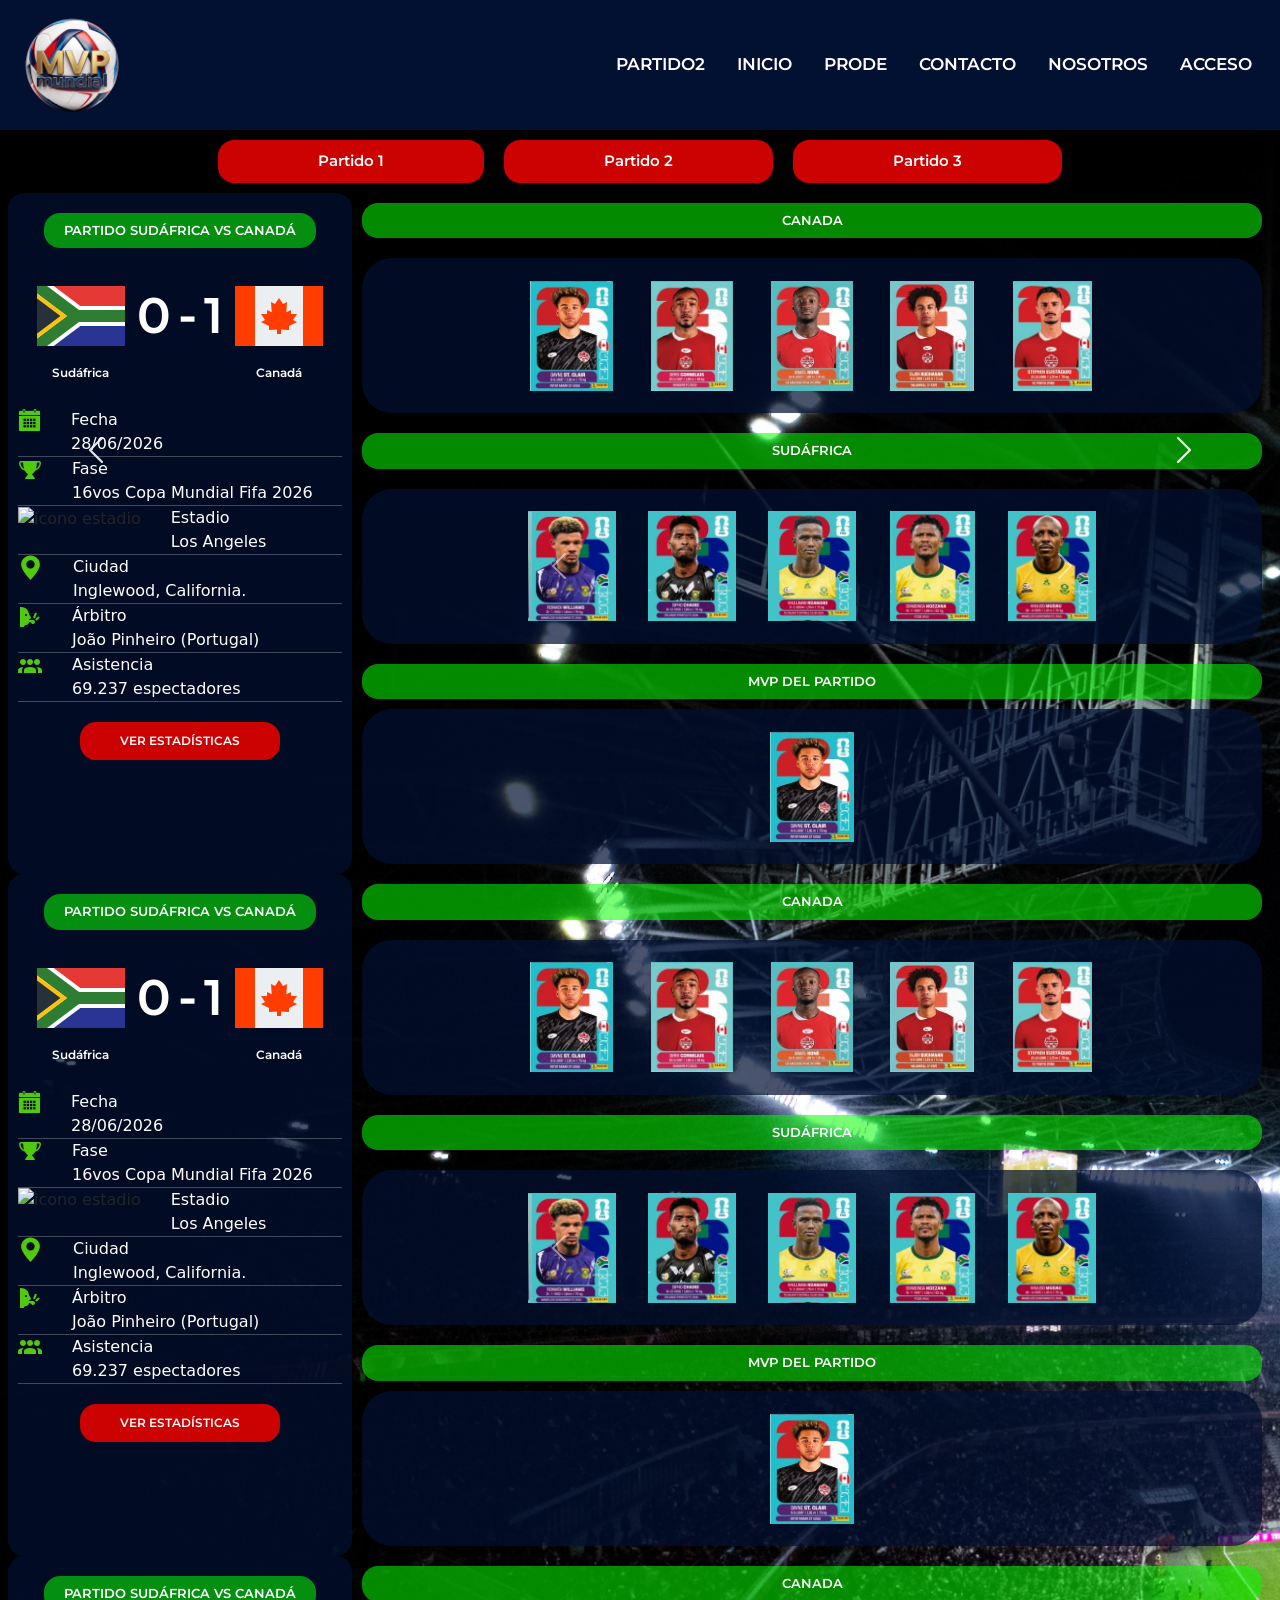
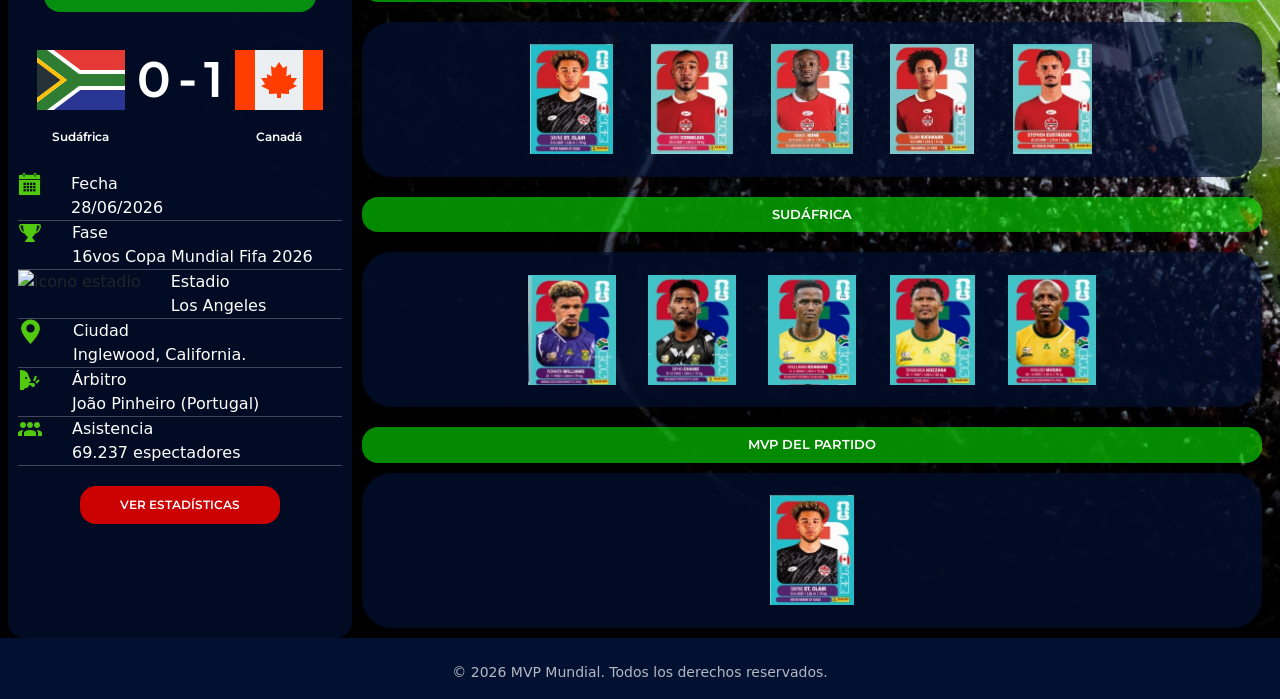
==== commit 7418aba9: "agruege estilos a boton, boton-partidos en css." ====
--- a/index.html
+++ b/index.html
@@ -51,15 +51,15 @@
     </header>
     <main>
     <section class="contenedor-padre">
-   <ul class="nav p-5justify-content-center">
+   <ul class="nav justify-content-center">
   <li class="nav-item">
-    <a class="nav-link active" aria-current="page" href="#partido1">Partido 1</a>
+    <a class="nav-link active boton-partidos " aria-current="page" href="#partido1">Partido 1</a>
   </li>
   <li class="nav-item">
-    <a class="nav-link" href="#partido2">Partido 2</a>
+    <a class="nav-link boton-partidos" href="#partido2">Partido 2</a>
   </li>
   <li class="nav-item">
-    <a class="nav-link" href="#partido3">Partido 3</a>
+    <a class="nav-link boton-partidos" href="#partido3">Partido 3</a>
   </li>
 </ul>
     <section class="container" id="partido1">
--- a/css/style.css
+++ b/css/style.css
@@ -174,26 +174,49 @@
   gap: 10px;
   padding-top: 10px;
 }
-
-.boton,
-h6 {
-  padding: 10px 20px;
+.boton-partidos {
+  padding: 10px 100px;
   margin: 10px;
   border: var(--border-none);
   border-radius: var(--border-radius);
+  background-color: rgb(204, 1, 1);
+  color: white;
+  font-family: var(--font-family);
+  font-size: 15px;
+  font-weight: var(--font-grosor);
+  text-align: center;
+}
+.boton-partidos:hover {
+  color: var(--color-texto);
+}
+.boton {
+  padding: 10px 40px;
+  margin: 10px;
+  border: var(--border-none);
+  border-radius: var(--border-radius);
+  background-color: rgb(204, 1, 1);
+  color: white;
+  font-family: var(--font-family);
+  font-size: 12px;
+  font-weight: var(--font-grosor);
+  text-align: center;
+  transition: 0.2s;
+}
+.boton:hover {
+  color: white;
+  background-color: rgb(204, 1, 1);
+  transform: scale(1.1);
+}
+h6 {
+  margin: 10px;
+  padding: 10px 20px;
+  border: none;
+  border-radius: var(--border-radius);
   background-color: var(--font-background);
   color: var(--color-texto);
   font-family: var(--font-family);
-  font-size: 12px;
-  font-weight: var(--font-grosor);
-  text-align: center;
-  animation: brillo 2s ease-in-out infinite alternate;
-}
-
-.boton:hover {
-  transform: scale(1.1);
-  transition: 0.2s;
-  color: var(--color-texto);
+  font-size: 13px;
+  font-weight: var(--font-grosor);
 }
 
 #estadisticas {
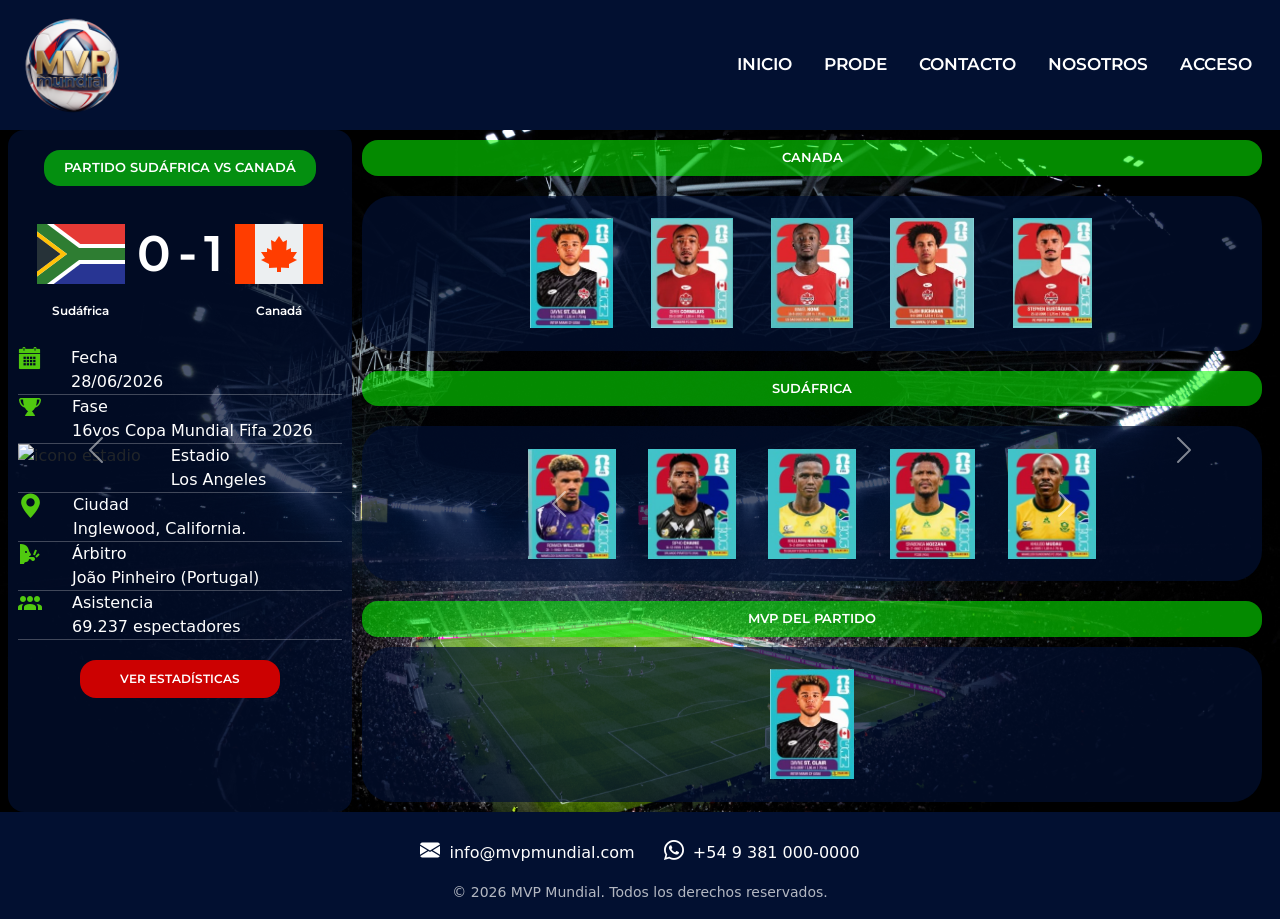
==== commit 7e9318b0: "se sacor pertido2 de navbart" ====
--- a/index.html
+++ b/index.html
@@ -26,9 +26,6 @@
                 </button>
                 <div class="collapse navbar-collapse" id="navbarNavDropdown">
                     <ul class="navbar-nav ms-auto">
-                       <li class="nav-item">
-                            <a class="nav-link text-white fw-semibold mx-2" href="./pages/partido2.html">PARTIDO2</a>
-                        </li>
                         <li class="nav-item">
                             <a class="nav-link text-white fw-semibold mx-2" href="./index.html">INICIO</a>
                         </li>
@@ -50,19 +47,7 @@
         </nav>
     </header>
     <main>
-    <section class="contenedor-padre">
-   <ul class="nav justify-content-center">
-  <li class="nav-item">
-    <a class="nav-link active boton-partidos " aria-current="page" href="#partido1">Partido 1</a>
-  </li>
-  <li class="nav-item">
-    <a class="nav-link boton-partidos" href="#partido2">Partido 2</a>
-  </li>
-  <li class="nav-item">
-    <a class="nav-link boton-partidos" href="#partido3">Partido 3</a>
-  </li>
-</ul>
-    <section class="container" id="partido1">
+        <section class="container">
       <section class="container1">
         <h6>PARTIDO SUDÁFRICA VS CANADÁ</h6>
         <div class="container-puntaje">
@@ -462,813 +447,24 @@
       </section>
     </section>
     </section>
-     <section class="container" id="partido2">
-      <section class="container1">
-        <h6>PARTIDO SUDÁFRICA VS CANADÁ</h6>
-        <div class="container-puntaje">
-          <div class="bandera">
-            <img
-              src="./contenido/imagenes/BanderaSudafrica.png"
-              alt="icono bandera argentina"
-            />
-            <p>Sudáfrica</p>
-          </div>
-          <div class="puntaje">
-            <span class="puntaje-numero">0</span>
-            <span class="puntaje-separador">-</span>
-            <span class="puntaje-numero">1</span>
-          </div>
-          <div class="bandera">
-            <img
-              src="./contenido/imagenes/BanderaCanada.png"
-              alt="icono bandera canada"
-            />
-            <p>Canadá</p>
-          </div>
-        </div>
-        <div class="container-info">
-          <article class="dato1">
-            <div class="icono">
-              <img
-                src="./contenido/imagenes/IconoFecha.png"
-                alt="icono fecha"
-              />
-            </div>
-            <div class="info">
-              <span class="infoTitulo">Fecha</span>
-              <span class="infoValor">28/06/2026</span>
-            </div>
-          </article>
-          <hr>
-          <article class="dato1">
-            <div class="icono">
-              <img
-                src="./contenido/imagenes/IconoTrofeo.png"
-                alt="icono trofeo"
-              />
-            </div>
-            <div class="info">
-              <span class="infoTitulo">Fase</span>
-              <span class="infoValor">16vos Copa Mundial Fifa 2026</span>
-            </div>
-          </article>
-          <hr>
-          <article class="dato1">
-            <div class="icono">
-              <img
-                src="./contenido/imagenes/iconoEstadio.png"
-                alt="icono estadio"
-              />
-            </div>
-            <div class="info">
-              <span class="infoTitulo">Estadio</span>
-              <span class="infoValor">Los Angeles</span>
-            </div>
-          </article>
-          <hr>
-          <article class="dato1">
-            <div class="icono">
-              <img
-                src="./contenido/imagenes/IconoUbi.png"
-                alt="icono ubicacion"
-              />
-            </div>
-            <div class="info">
-              <span class="infoTitulo">Ciudad</span>
-              <span class="infoValor">Inglewood, California.</span>
-            </div>
-          </article>
-          <hr>
-          <article class="dato1">
-            <div class="icono">
-              <img
-                src="./contenido/imagenes/IconoArbitro.png"
-                alt="icono arbitro"
-              />
-            </div>
-            <div class="info">
-              <span class="infoTitulo">Árbitro</span>
-              <span class="infoValor">João Pinheiro (Portugal)</span>
-            </div>
-          </article>
-          <hr>
-          <article class="dato1">
-            <div class="icono">
-              <img
-                src="./contenido/imagenes/IconoPersonas.png"
-                alt="icono personas"
-              />
-            </div>
-            <div class="info">
-              <span class="infoTitulo">Asistencia</span>
-              <span class="infoValor">69.237 espectadores</span>
-            </div>
-          </article>
-          <hr>
-        </div>
-        <div class="container-boton">
-            <button
-              class="btn boton"
-              type="button"
-              data-bs-toggle="collapse"
-              data-bs-target="#estadisticas"
-              aria-expanded="false"
-              aria-controls="estadisticas"
-            >
-              VER ESTADÍSTICAS
-            </button>
-            <div class="collapse collapse-horizontal" id="estadisticas">
-              <div class="card card-body" style="width: 300px">
-                <h6>ESTADÍSTICAS</h6>
-                <div class="estadisticasNombre">
-                  <P>Sudáfrica</P>
-                  <P>Canadá</P>
-                </div>
-                <article>
-                  <div class="fila">
-                    <p>58%</p>
-                    <p>Posesión</p>
-                    <p>42%</p>
-                  </div>
-                  <div class="barra">
-                    <div class="verde1"></div>
-                    <div class="azul1"></div>
-                  </div>
-                </article>
-                <article>
-                  <div class="fila">
-                    <p>12</p>
-                    <p>Tiros</p>
-                    <p>6</p>
-                  </div>
-                  <div class="barra">
-                    <div class="verde2"></div>
-                    <div class="azul2"></div>
-                  </div>
-                </article>
-                <article>
-                  <div class="fila">
-                    <p>7</p>
-                    <p>Tiros al arco</p>
-                    <p>1</p>
-                  </div>
-                  <div class="barra">
-                    <div class="verde3"></div>
-                    <div class="azul3"></div>
-                  </div>
-                </article>
-                <article>
-                  <div class="fila">
-                    <p>0</p>
-                    <p>Tarjetas Amarillas</p>
-                    <p>2</p>
-                  </div>
-                  <div class="barra">
-                    <div class="verde4"></div>
-                    <div class="azul4"></div>
-                  </div>
-                </article>
-                <article>
-                  <div class="fila">
-                    <p>0</p>
-                    <p>Tarjetas Rojas</p>
-                    <p>0</p>
-                  </div>
-                  <div class="barra">
-                    <div class="verde5"></div>
-                    <div class="azul5"></div>
-                  </div>
-                </article>
-              </div>
-            </div>
-        </div>
-      </section>
-      <section class="container2">
-      <H3 class="nombres">CANADA</H3>
-        <section class="equipos">
-        <div class="container-padre">
-          <div class="carousel1">
-            <div id="carousel1" class="carousel slide">
-              <div class="carousel-inner">
-                <div class="carousel-item active">
-                  <img
-                    class="figu col-12"
-                    src="./contenido/imagenes/CANADA1.jpg"
-                    class="d-block w-100"
-                    alt="..."
-                  />
-                  <img
-                    class="figu col-12"
-                    src="./contenido/imagenes/CANADA2.jpg"
-                    class="d-block w-100"
-                    alt="..."
-                  />
-                  <img
-                    class="figu col-12"
-                    src="./contenido/imagenes/CANADA3.jpg"
-                    class="d-block w-100"
-                    alt="..."
-                  />
-                  <img
-                    class="figu col-12"
-                    src="./contenido/imagenes/CANADA4.jpg"
-                    class="d-block w-100"
-                    alt="..."
-                  />
-                  <img
-                    class="figu col-12"
-                    src="./contenido/imagenes/CANADA5.jpg"
-                    class="d-block w-100"
-                    alt="..."
-                  />
-                  </div>
-                </div>
-                <div class="carousel-item">
-                  <img
-                    class="figu"
-                    src="./contenido/imagenes/CANADA.jpg"
-                    class="d-block w-100"
-                    alt="..."
-                  />
-                  <img
-                    class="figu"
-                    src="./contenido/imagenes/CANADA7.jpg"
-                    class="d-block w-100"
-                    alt="..."
-                  />
-                  <img
-                    class="figu"
-                    src="./contenido/imagenes/CANADA8.jpg"
-                    class="d-block w-100"
-                    alt="..."
-                  />
-                  <img
-                    class="figu"
-                    src="./contenido/imagenes/CANADA9.jpg"
-                    class="d-block w-100"
-                    alt="..."
-                  />
-                  <img
-                    class="figu"
-                    src="./contenido/imagenes/CANADA10.jpg"
-                    class="d-block w-100"
-                    alt="..."
-                  />
-                  <img
-                    class="figu"
-                    src="./contenido/imagenes/CANADA11.jpg"
-                    class="d-block w-100"
-                    alt="..."
-                  />
-                   </div>
-                </div>
-              </div>
-              <button
-                class="carousel-control-prev"
-                type="button"
-                data-bs-target="#carousel1"
-                data-bs-slide="prev"
-              >
-                <span
-                  class="carousel-control-prev-icon"
-                  aria-hidden="true"
-                ></span>
-                <span class="visually-hidden">Previous</span>
-              </button>
-              <button
-                class="carousel-control-next"
-                type="button"
-                data-bs-target="#carousel1"
-                data-bs-slide="next"
-              >
-                <span
-                  class="carousel-control-next-icon"
-                  aria-hidden="true"
-                ></span>
-                <span class="visually-hidden">Next</span>
-              </button>
-            </div>
-          </div>
-        </div>
-      </section>
-       <h3 class="nombres">SUDÁFRICA</h3>
-        <section class="equipos">
-        <div class="container-padre">
-          <div class="carousel1">
-            <div id="carousel4" class="carousel slide">
-              <div class="carousel-inner">
-                <div class="carousel-item active">
-                  <img
-                    class="figu"
-                    src="./contenido/imagenes/sud1.jpg"
-                    class="d-block w-100"
-                    alt="..."
-                  />
-                  <img
-                    class="figu"
-                    src="./contenido/imagenes/sud2.jpg"
-                    class="d-block w-100"
-                    alt="..."
-                  />
-                  <img
-                    class="figu"
-                    src="./contenido/imagenes/sud3.jpg"
-                    class="d-block w-100"
-                    alt="..."
-                  />
-                  <img
-                    class="figu"
-                    src="./contenido/imagenes/sud4.jpg"
-                    class="d-block w-100"
-                    alt="..."
-                  />
-                  <img
-                    class="figu"
-                    src="./contenido/imagenes/sud5.jpg"
-                    class="d-block w-100"
-                    alt="..."
-                  />
-                </div>
-                <div class="carousel-item canada">
-                  <img
-                    class="figu"
-                    src="./contenido/imagenes/sud6.jpg"
-                    class="d-block w-100"
-                    alt="..."
-                  />
-                  <img
-                    class="figu"
-                    src="./contenido/imagenes/sud7.jpg"
-                    class="d-block w-100"
-                    alt="..."
-                  />
-                  <img
-                    class="figu"
-                    src="./contenido/imagenes/sud8.jpg"
-                    class="d-block w-100"
-                    alt="..."
-                  />
-                  <img
-                    class="figu"
-                    src="./contenido/imagenes/sud9.jpg"
-                    class="d-block w-100"
-                    alt="..."
-                  />
-                  <img
-                    class="figu"
-                    src="./contenido/imagenes/sud10.jpg"
-                    class="d-block w-100"
-                    alt="..."
-                  />
-                  <img
-                    class="figu"
-                    src="./contenido/imagenes/sud11.jpg"
-                    class="d-block w-100"
-                    alt="..."
-                  />
-                </div>
-              </div>
-              <button
-                class="carousel-control-prev"
-                type="button"
-                data-bs-target="#carousel4"
-                data-bs-slide="prev"
-              >
-                <span
-                  class="carousel-control-prev-icon"
-                  aria-hidden="true"
-                ></span>
-                <span class="visually-hidden">Previous</span>
-              </button>
-              <button
-                class="carousel-control-next"
-                type="button"
-                data-bs-target="#carousel4"
-                data-bs-slide="next"
-              >
-                <span
-                  class="carousel-control-next-icon"
-                  aria-hidden="true"
-                ></span>
-                <span class="visually-hidden">Next</span>
-              </button>
-            </div>
-          </div>
-        </div>
-      </section>  
-          <H3 class="nombres">MVP DEL PARTIDO</H3>
-        <section class="mvp">
-       <img class="figu" src="./contenido/imagenes/CANADA1.jpg" alt="">
-      </section>
-    </section>
-    </section>
-     <section class="container" id="partido3">
-      <section class="container1">
-        <h6>PARTIDO SUDÁFRICA VS CANADÁ</h6>
-        <div class="container-puntaje">
-          <div class="bandera">
-            <img
-              src="./contenido/imagenes/BanderaSudafrica.png"
-              alt="icono bandera argentina"
-            />
-            <p>Sudáfrica</p>
-          </div>
-          <div class="puntaje">
-            <span class="puntaje-numero">0</span>
-            <span class="puntaje-separador">-</span>
-            <span class="puntaje-numero">1</span>
-          </div>
-          <div class="bandera">
-            <img
-              src="./contenido/imagenes/BanderaCanada.png"
-              alt="icono bandera canada"
-            />
-            <p>Canadá</p>
-          </div>
-        </div>
-        <div class="container-info">
-          <article class="dato1">
-            <div class="icono">
-              <img
-                src="./contenido/imagenes/IconoFecha.png"
-                alt="icono fecha"
-              />
-            </div>
-            <div class="info">
-              <span class="infoTitulo">Fecha</span>
-              <span class="infoValor">28/06/2026</span>
-            </div>
-          </article>
-          <hr>
-          <article class="dato1">
-            <div class="icono">
-              <img
-                src="./contenido/imagenes/IconoTrofeo.png"
-                alt="icono trofeo"
-              />
-            </div>
-            <div class="info">
-              <span class="infoTitulo">Fase</span>
-              <span class="infoValor">16vos Copa Mundial Fifa 2026</span>
-            </div>
-          </article>
-          <hr>
-          <article class="dato1">
-            <div class="icono">
-              <img
-                src="./contenido/imagenes/iconoEstadio.png"
-                alt="icono estadio"
-              />
-            </div>
-            <div class="info">
-              <span class="infoTitulo">Estadio</span>
-              <span class="infoValor">Los Angeles</span>
-            </div>
-          </article>
-          <hr>
-          <article class="dato1">
-            <div class="icono">
-              <img
-                src="./contenido/imagenes/IconoUbi.png"
-                alt="icono ubicacion"
-              />
-            </div>
-            <div class="info">
-              <span class="infoTitulo">Ciudad</span>
-              <span class="infoValor">Inglewood, California.</span>
-            </div>
-          </article>
-          <hr>
-          <article class="dato1">
-            <div class="icono">
-              <img
-                src="./contenido/imagenes/IconoArbitro.png"
-                alt="icono arbitro"
-              />
-            </div>
-            <div class="info">
-              <span class="infoTitulo">Árbitro</span>
-              <span class="infoValor">João Pinheiro (Portugal)</span>
-            </div>
-          </article>
-          <hr>
-          <article class="dato1">
-            <div class="icono">
-              <img
-                src="./contenido/imagenes/IconoPersonas.png"
-                alt="icono personas"
-              />
-            </div>
-            <div class="info">
-              <span class="infoTitulo">Asistencia</span>
-              <span class="infoValor">69.237 espectadores</span>
-            </div>
-          </article>
-          <hr>
-        </div>
-        <div class="container-boton">
-            <button
-              class="btn boton"
-              type="button"
-              data-bs-toggle="collapse"
-              data-bs-target="#estadisticas"
-              aria-expanded="false"
-              aria-controls="estadisticas"
-            >
-              VER ESTADÍSTICAS
-            </button>
-            <div class="collapse collapse-horizontal" id="estadisticas">
-              <div class="card card-body" style="width: 300px">
-                <h6>ESTADÍSTICAS</h6>
-                <div class="estadisticasNombre">
-                  <P>Sudáfrica</P>
-                  <P>Canadá</P>
-                </div>
-                <article>
-                  <div class="fila">
-                    <p>58%</p>
-                    <p>Posesión</p>
-                    <p>42%</p>
-                  </div>
-                  <div class="barra">
-                    <div class="verde1"></div>
-                    <div class="azul1"></div>
-                  </div>
-                </article>
-                <article>
-                  <div class="fila">
-                    <p>12</p>
-                    <p>Tiros</p>
-                    <p>6</p>
-                  </div>
-                  <div class="barra">
-                    <div class="verde2"></div>
-                    <div class="azul2"></div>
-                  </div>
-                </article>
-                <article>
-                  <div class="fila">
-                    <p>7</p>
-                    <p>Tiros al arco</p>
-                    <p>1</p>
-                  </div>
-                  <div class="barra">
-                    <div class="verde3"></div>
-                    <div class="azul3"></div>
-                  </div>
-                </article>
-                <article>
-                  <div class="fila">
-                    <p>0</p>
-                    <p>Tarjetas Amarillas</p>
-                    <p>2</p>
-                  </div>
-                  <div class="barra">
-                    <div class="verde4"></div>
-                    <div class="azul4"></div>
-                  </div>
-                </article>
-                <article>
-                  <div class="fila">
-                    <p>0</p>
-                    <p>Tarjetas Rojas</p>
-                    <p>0</p>
-                  </div>
-                  <div class="barra">
-                    <div class="verde5"></div>
-                    <div class="azul5"></div>
-                  </div>
-                </article>
-              </div>
-            </div>
-        </div>
-      </section>
-      <section class="container2">
-      <H3 class="nombres">CANADA</H3>
-        <section class="equipos">
-        <div class="container-padre">
-          <div class="carousel1">
-            <div id="carousel1" class="carousel slide">
-              <div class="carousel-inner">
-                <div class="carousel-item active">
-                  <img
-                    class="figu col-12"
-                    src="./contenido/imagenes/CANADA1.jpg"
-                    class="d-block w-100"
-                    alt="..."
-                  />
-                  <img
-                    class="figu col-12"
-                    src="./contenido/imagenes/CANADA2.jpg"
-                    class="d-block w-100"
-                    alt="..."
-                  />
-                  <img
-                    class="figu col-12"
-                    src="./contenido/imagenes/CANADA3.jpg"
-                    class="d-block w-100"
-                    alt="..."
-                  />
-                  <img
-                    class="figu col-12"
-                    src="./contenido/imagenes/CANADA4.jpg"
-                    class="d-block w-100"
-                    alt="..."
-                  />
-                  <img
-                    class="figu col-12"
-                    src="./contenido/imagenes/CANADA5.jpg"
-                    class="d-block w-100"
-                    alt="..."
-                  />
-                  </div>
-                </div>
-                <div class="carousel-item">
-                  <img
-                    class="figu"
-                    src="./contenido/imagenes/CANADA.jpg"
-                    class="d-block w-100"
-                    alt="..."
-                  />
-                  <img
-                    class="figu"
-                    src="./contenido/imagenes/CANADA7.jpg"
-                    class="d-block w-100"
-                    alt="..."
-                  />
-                  <img
-                    class="figu"
-                    src="./contenido/imagenes/CANADA8.jpg"
-                    class="d-block w-100"
-                    alt="..."
-                  />
-                  <img
-                    class="figu"
-                    src="./contenido/imagenes/CANADA9.jpg"
-                    class="d-block w-100"
-                    alt="..."
-                  />
-                  <img
-                    class="figu"
-                    src="./contenido/imagenes/CANADA10.jpg"
-                    class="d-block w-100"
-                    alt="..."
-                  />
-                  <img
-                    class="figu"
-                    src="./contenido/imagenes/CANADA11.jpg"
-                    class="d-block w-100"
-                    alt="..."
-                  />
-                   </div>
-                </div>
-              </div>
-              <button
-                class="carousel-control-prev"
-                type="button"
-                data-bs-target="#carousel1"
-                data-bs-slide="prev"
-              >
-                <span
-                  class="carousel-control-prev-icon"
-                  aria-hidden="true"
-                ></span>
-                <span class="visually-hidden">Previous</span>
-              </button>
-              <button
-                class="carousel-control-next"
-                type="button"
-                data-bs-target="#carousel1"
-                data-bs-slide="next"
-              >
-                <span
-                  class="carousel-control-next-icon"
-                  aria-hidden="true"
-                ></span>
-                <span class="visually-hidden">Next</span>
-              </button>
-            </div>
-          </div>
-        </div>
-      </section>
-       <h3 class="nombres">SUDÁFRICA</h3>
-        <section class="equipos">
-        <div class="container-padre">
-          <div class="carousel1">
-            <div id="carousel4" class="carousel slide">
-              <div class="carousel-inner">
-                <div class="carousel-item active">
-                  <img
-                    class="figu"
-                    src="./contenido/imagenes/sud1.jpg"
-                    class="d-block w-100"
-                    alt="..."
-                  />
-                  <img
-                    class="figu"
-                    src="./contenido/imagenes/sud2.jpg"
-                    class="d-block w-100"
-                    alt="..."
-                  />
-                  <img
-                    class="figu"
-                    src="./contenido/imagenes/sud3.jpg"
-                    class="d-block w-100"
-                    alt="..."
-                  />
-                  <img
-                    class="figu"
-                    src="./contenido/imagenes/sud4.jpg"
-                    class="d-block w-100"
-                    alt="..."
-                  />
-                  <img
-                    class="figu"
-                    src="./contenido/imagenes/sud5.jpg"
-                    class="d-block w-100"
-                    alt="..."
-                  />
-                </div>
-                <div class="carousel-item canada">
-                  <img
-                    class="figu"
-                    src="./contenido/imagenes/sud6.jpg"
-                    class="d-block w-100"
-                    alt="..."
-                  />
-                  <img
-                    class="figu"
-                    src="./contenido/imagenes/sud7.jpg"
-                    class="d-block w-100"
-                    alt="..."
-                  />
-                  <img
-                    class="figu"
-                    src="./contenido/imagenes/sud8.jpg"
-                    class="d-block w-100"
-                    alt="..."
-                  />
-                  <img
-                    class="figu"
-                    src="./contenido/imagenes/sud9.jpg"
-                    class="d-block w-100"
-                    alt="..."
-                  />
-                  <img
-                    class="figu"
-                    src="./contenido/imagenes/sud10.jpg"
-                    class="d-block w-100"
-                    alt="..."
-                  />
-                  <img
-                    class="figu"
-                    src="./contenido/imagenes/sud11.jpg"
-                    class="d-block w-100"
-                    alt="..."
-                  />
-                </div>
-              </div>
-              <button
-                class="carousel-control-prev"
-                type="button"
-                data-bs-target="#carousel4"
-                data-bs-slide="prev"
-              >
-                <span
-                  class="carousel-control-prev-icon"
-                  aria-hidden="true"
-                ></span>
-                <span class="visually-hidden">Previous</span>
-              </button>
-              <button
-                class="carousel-control-next"
-                type="button"
-                data-bs-target="#carousel4"
-                data-bs-slide="next"
-              >
-                <span
-                  class="carousel-control-next-icon"
-                  aria-hidden="true"
-                ></span>
-                <span class="visually-hidden">Next</span>
-              </button>
-            </div>
-          </div>
-        </div>
-      </section>  
-          <H3 class="nombres">MVP DEL PARTIDO</H3>
-        <section class="mvp">
-       <img class="figu" src="./contenido/imagenes/CANADA1.jpg" alt="">
-      </section>
-    </section>
-    </section>
-    </section>
     </main>
-    <footer class="pt-4 pb-3 bg-footer text-white">
-        <div class="container-footer text-center">
+    <footer class="pt-4 pb-3 bg-footer text-white mt-auto w-100">
+        <div class="container-fluid text-center">
+            
+            <div class="mb-3">
+                <a href="mailto:info@mvpmundial.com" class="text-white text-decoration-none me-3 me-md-4 d-inline-block mb-2 mb-md-0">
+                    <i class="bi bi-envelope-fill fs-5 me-1"></i> info@mvpmundial.com
+                </a>
+                
+                <a href="./error404.html" target="_blank" class="text-white text-decoration-none d-inline-block">
+                    <i class="bi bi-whatsapp fs-5 me-1"></i> +54 9 381 000-0000
+                </a>
+            </div>
+
             <p class="mb-0 small texto-copyright">
                 &copy; 2026 MVP Mundial. Todos los derechos reservados.
             </p>
+            
         </div>
     </footer>
     <script src="https://cdn.jsdelivr.net/npm/bootstrap@5.3.8/dist/js/bootstrap.bundle.min.js"
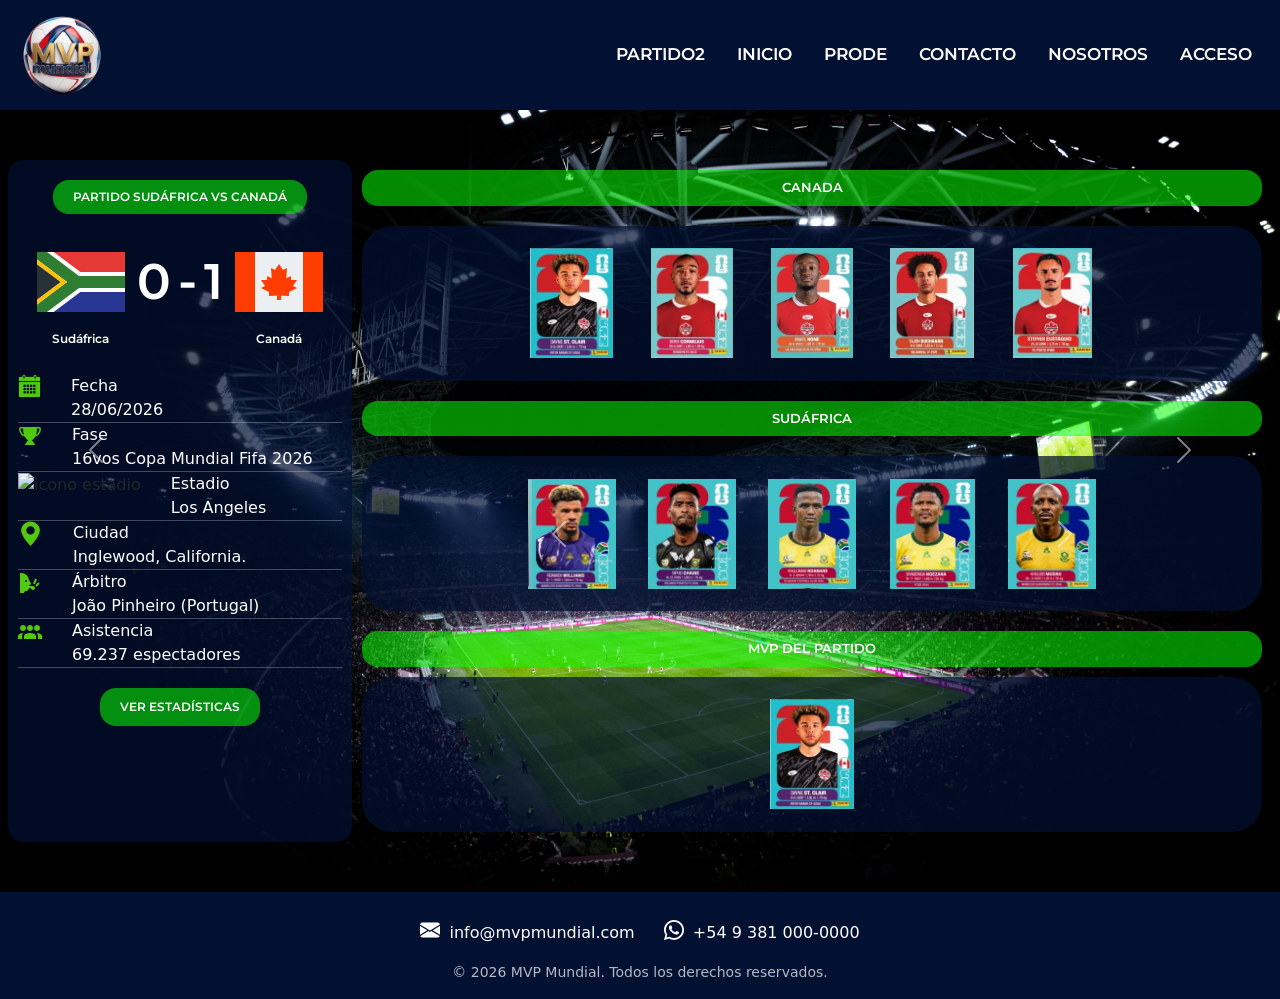
==== commit 0c014205: "algunos cambios" ====
--- a/index.html
+++ b/index.html
@@ -26,6 +26,9 @@
                 </button>
                 <div class="collapse navbar-collapse" id="navbarNavDropdown">
                     <ul class="navbar-nav ms-auto">
+                       <li class="nav-item">
+                            <a class="nav-link text-white fw-semibold mx-2" href="./pages/partido2.html">PARTIDO2</a>
+                        </li>
                         <li class="nav-item">
                             <a class="nav-link text-white fw-semibold mx-2" href="./index.html">INICIO</a>
                         </li>
@@ -467,9 +470,9 @@
             
         </div>
     </footer>
-    <script src="https://cdn.jsdelivr.net/npm/bootstrap@5.3.8/dist/js/bootstrap.bundle.min.js"
-        integrity="sha384-FKyoEForCGlyvwx9Hj09JcYn3nv7wiPVlz7YYwJrWVcXK/BmnVDxM+D2scQbITxI"
-        crossorigin="anonymous"></script>
+  <script src="https://cdn.jsdelivr.net/npm/bootstrap@5.3.8/dist/js/bootstrap.bundle.min.js"
+    integrity="sha384-FKyoEForCGlyvwx9Hj09JcYn3nv7wiPVlz7YYwJrWVcXK/BmnVDxM+D2scQbITxI"
+    crossorigin="anonymous"></script>
 </body>
 </html>
   
--- a/css/style.css
+++ b/css/style.css
@@ -68,8 +68,14 @@
 }
 
 .logomundial {
-  height: 120px;
+  height: 100px;
   width: auto;
+  transition: transform 0.3s;
+}
+.logomundial:hover {
+    transform: scale(1.1); 
+    filter: drop-shadow(0px 5px 15px rgba(250, 250, 250, 0.918)); 
+    cursor: pointer;
 }
 
 .nav-link {
@@ -93,6 +99,8 @@
   flex-direction: row;
   justify-content: center;
   width: 100%;
+  margin: 0;
+  padding: 50px;
 }
 
 /* ==========================
@@ -174,49 +182,26 @@
   gap: 10px;
   padding-top: 10px;
 }
-.boton-partidos {
-  padding: 10px 100px;
+
+.boton,
+h6 {
+  padding: 10px 20px;
   margin: 10px;
   border: var(--border-none);
   border-radius: var(--border-radius);
-  background-color: rgb(204, 1, 1);
-  color: white;
-  font-family: var(--font-family);
-  font-size: 15px;
-  font-weight: var(--font-grosor);
-  text-align: center;
-}
-.boton-partidos:hover {
-  color: var(--color-texto);
-}
-.boton {
-  padding: 10px 40px;
-  margin: 10px;
-  border: var(--border-none);
-  border-radius: var(--border-radius);
-  background-color: rgb(204, 1, 1);
-  color: white;
+  background-color: var(--font-background);
+  color: var(--color-texto);
   font-family: var(--font-family);
   font-size: 12px;
   font-weight: var(--font-grosor);
   text-align: center;
+  animation: brillo 2s ease-in-out infinite alternate;
+}
+
+.boton:hover {
+  transform: scale(1.1);
   transition: 0.2s;
-}
-.boton:hover {
-  color: white;
-  background-color: rgb(204, 1, 1);
-  transform: scale(1.1);
-}
-h6 {
-  margin: 10px;
-  padding: 10px 20px;
-  border: none;
-  border-radius: var(--border-radius);
-  background-color: var(--font-background);
-  color: var(--color-texto);
-  font-family: var(--font-family);
-  font-size: 13px;
-  font-weight: var(--font-grosor);
+  color: var(--color-texto);
 }
 
 #estadisticas {
@@ -453,3 +438,11 @@
     height: auto;
   }
 }
+.btn-contacto {
+    background-color:#021031;
+    border-color:#021031
+}
+
+.btn-contacto:hover {
+    background-color: #0b5ed7
+}
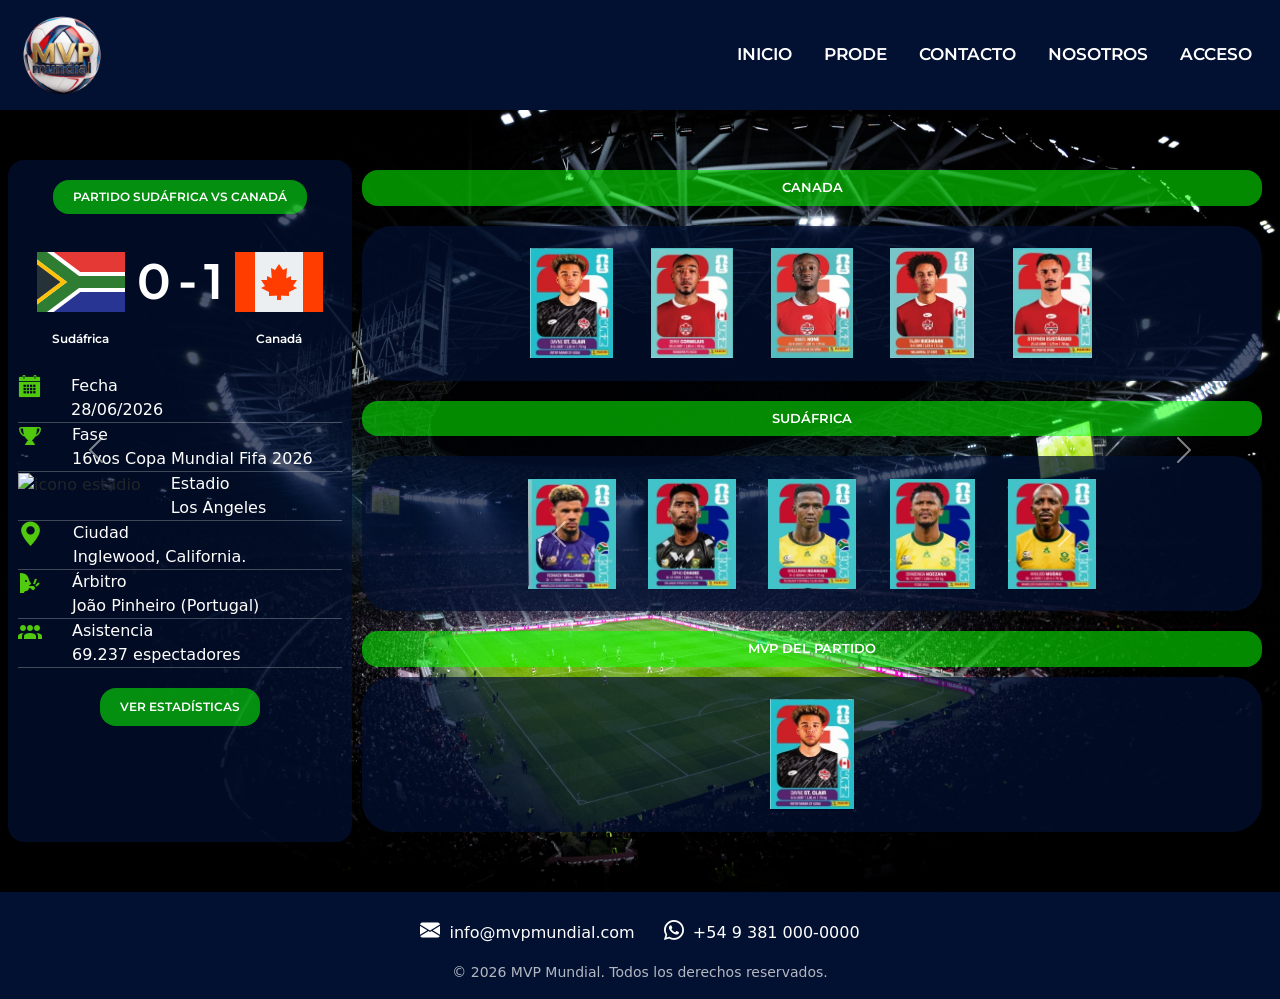
==== commit 7c5bcc1a: "le cambie el fondo a las cards del nav" ====
--- a/index.html
+++ b/index.html
@@ -26,9 +26,6 @@
                 </button>
                 <div class="collapse navbar-collapse" id="navbarNavDropdown">
                     <ul class="navbar-nav ms-auto">
-                       <li class="nav-item">
-                            <a class="nav-link text-white fw-semibold mx-2" href="./pages/partido2.html">PARTIDO2</a>
-                        </li>
                         <li class="nav-item">
                             <a class="nav-link text-white fw-semibold mx-2" href="./index.html">INICIO</a>
                         </li>
--- a/css/style.css
+++ b/css/style.css
@@ -219,7 +219,7 @@
 .card-body {
   display: flex;
   flex-direction: column;
-  background-color: rgb(199, 199, 199);
+  background-color: var(--color-cards)
 }
 
 .estadisticasNombre,
@@ -338,9 +338,10 @@
 ========================== */
 
 .container-nosotros {
-  background-color: rgb(248, 242, 242);
+  background-color: var(--color-cards);
   border-radius: var(--border-radius);
   padding: 10px;
+  color: #ffffff;
 }
 /* ==========================
 FOOTER
@@ -445,4 +446,8 @@
 
 .btn-contacto:hover {
     background-color: #0b5ed7
+}
+
+.textos-nosotros{
+  color: #ffffff;
 }
